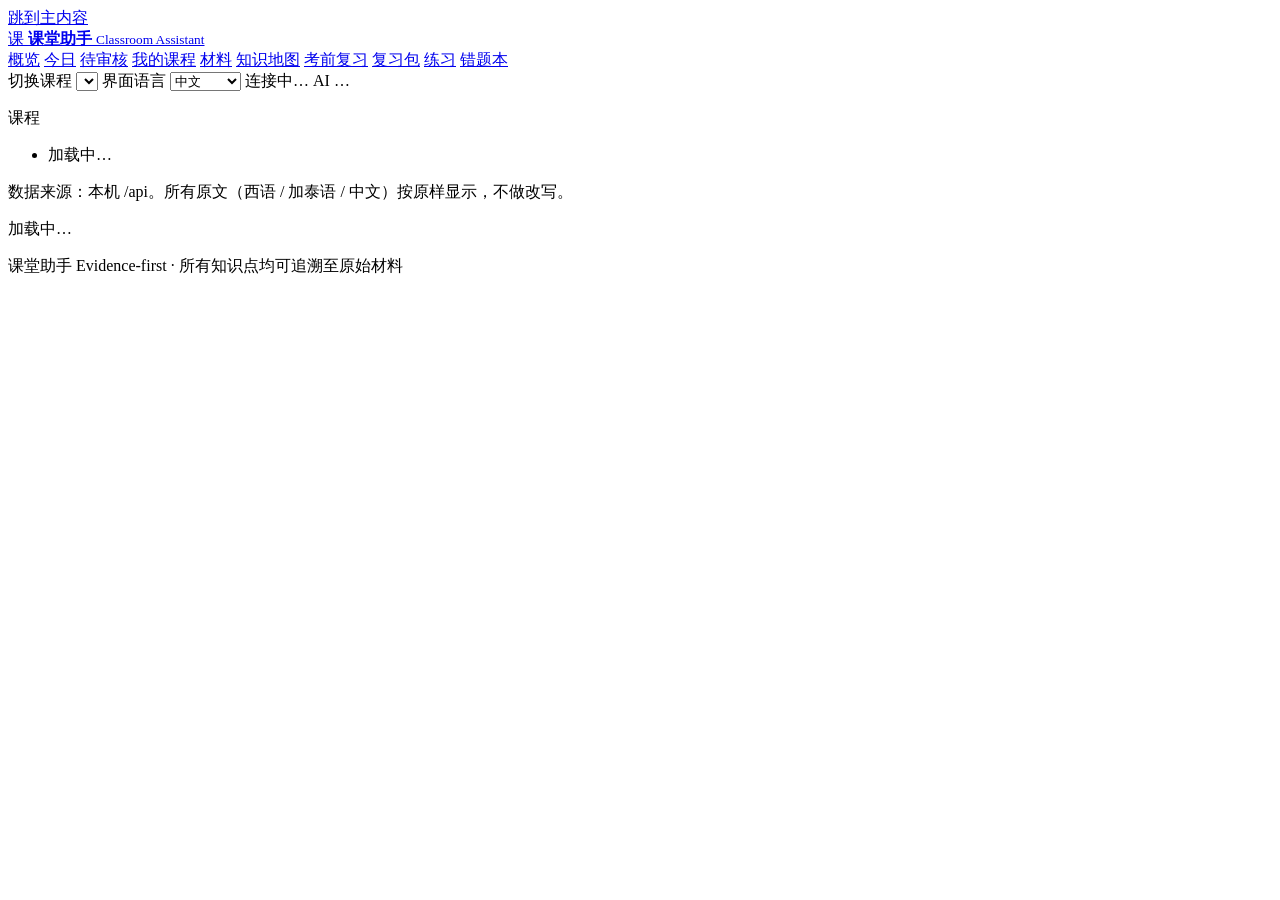
==== src/web/index.html @ 5c49df02 "知识地图相关功能更新" ====
<!DOCTYPE html>
<html lang="zh-CN">
<head>
  <meta charset="utf-8">
  <meta name="viewport" content="width=device-width, initial-scale=1">
  <meta name="color-scheme" content="light dark">
  <title>课堂助手 · Classroom Assistant</title>
  <link rel="stylesheet" href="/styles.css">
</head>
<body>
  <a class="skip-link" href="#view">跳到主内容</a>

  <header class="topbar">
    <a class="brand" href="#/">
      <span class="brand-mark">课</span>
      <span class="brand-text">
        <strong>课堂助手</strong>
        <small>Classroom Assistant</small>
      </span>
    </a>
    <!-- 四个学习入口全部是真实 <a href>；route() 分支与页面函数均保留。
         双重门禁钉住"顶栏零禁用"：
         tests/test_web_ui_invariants.py::test_topnav_learning_entries_are_enabled_and_routable
         证明每个 href 都有可达分支且 nav 内零 nav-disabled；
         scripts/ui_audit.js 的 "top nav has zero disabled entries" 同义。
         2026-09-25: 零禁用已成不变量，styles.css 里的 .topnav .nav-disabled
         规则随之删除（顶栏内已无禁用元素，改回 <span> 时需重新加样式）。 -->
    <nav class="topnav">
      <a href="#/" data-i18n="nav.overview">概览</a>
      <a href="#/today" data-i18n="nav.today">今日</a>
      <a href="#/reviews" data-i18n="nav.reviews">待审核</a>
      <a href="#/courses" data-i18n="nav.myCourses">我的课程</a>
      <a href="#/materials" data-i18n="nav.materials">材料</a>
      <a href="#/knowledge" data-i18n="nav.knowledge">知识地图</a>
      <span class="topnav-sep" aria-hidden="true"></span>
      <a href="#/review" data-i18n="nav.reviewMode">考前复习</a>
      <a href="#/review-pack" data-i18n="nav.reviewPack">复习包</a>
      <a href="#/exercises" data-i18n="nav.exercises">练习</a>
      <a href="#/mistakes" data-i18n="nav.mistakes">错题本</a>
    </nav>
    <div class="topbar-meta">
      <!-- 两个 <select> 都**不再**写 aria-label。
           它们各自被包在 <label> 里, 而那个 <label> 的文本就是旁边那个
           data-i18n 的 <span> —— 浏览器/屏幕阅读器据此算出的可访问名已经是
           翻译过的界面文案。原先硬编码的 aria-label="Course" /
           "UI language" 反而**覆盖**掉它, 于是 es / ca 界面下屏幕阅读器读出
           英文 (2026-09-21 修)。顺带满足 WCAG 2.5.3: 可访问名与可见标签一致。 -->
      <!-- 2026-09-22: 这个 <select> 有两种语义, 由 renderCourseSwitcher()
           按页面类型重建选项: 在全局页 (概览/今日) 上它是**查看范围**
           (第一项 = 全部课程, 默认选中, 只筛本页); 在其余页面上它仍是
           课程上下文切换器。标签用中性的 mc.switch, 两种语义下都读得通。 -->
      <label class="lang-picker course-picker">
        <span data-i18n="mc.switch">切换课程</span>
        <select id="course-switch"></select>
      </label>
      <label class="lang-picker">
        <span data-i18n="ui.language">界面语言</span>
        <select id="ui-language">
          <option value="zh">中文</option>
          <option value="es">Español</option>
          <option value="ca">Català</option>
        </select>
      </label>
      <span id="pill-health" class="pill pill-muted">连接中…</span>
      <span id="pill-modes" class="pill pill-muted"></span>
      <span id="pill-ai" class="pill pill-muted" title="AI">AI …</span>
    </div>
  </header>

  <div id="banner" class="banner" hidden></div>

  <div class="shell">
    <aside id="sidebar" class="sidebar">
      <p class="sidebar-title" data-i18n="nav.courses">课程</p>
      <ul id="course-list" class="course-list">
        <li class="muted small">加载中…</li>
      </ul>
      <p class="sidebar-note small muted" data-i18n="sidebar.note">
        数据来源：本机 /api。所有原文（西语 / 加泰语 / 中文）按原样显示，不做改写。
      </p>
    </aside>

    <main id="view" class="view" tabindex="-1">
      <p class="muted">加载中…</p>
    </main>
  </div>

  <footer class="footer">
    <span id="footer-app">课堂助手</span>
    <span class="muted" data-i18n="footer.trace">Evidence-first · 所有知识点均可追溯至原始材料</span>
  </footer>

  <!-- 常驻任务坞: 长任务 (处理/AI 分析/整节处理/上传) 的状态挂在这里, 路由
    切换不重建它, 用户切到别的模块也能看到进度与结局。 -->
  <div id="task-dock" class="task-dock" aria-live="polite" hidden></div>

  <!--
    零构建: 手写 Vanilla JS, 无框架、无打包器、无 npm 依赖。
    多个 <script> 共享同一个全局作用域, 因此跨文件互相调用是安全的;
    但**顶层**初始化有顺序依赖 —— 顺序不可调换:

      api.js    API 客户端 (API_BASE / ApiError / api)
      i18n.js   界面语言 (UI_LANGUAGES / pickInitialLang / I18N / TRANSLATIONS / t)
                —— 必须在 app.js 之前: app.js 的 state 初始化会调用 pickInitialLang()
      app.js    核心工具 (esc / pill / toast) + 共享 state + 路由 + 启动
      views/*   各页面渲染函数
  -->
  <script src="/api.js"></script>
  <script src="/i18n.js"></script>
  <script src="/app.js"></script>
  <script src="/views/dashboard.js"></script>
  <script src="/views/learn.js"></script>
  <script src="/views/review.js"></script>
  <script src="/views/knowledge.js"></script>
  <script src="/views/knowledge-graph.js"></script>
  <script src="/views/flashcards.js"></script>
  <script src="/views/materials.js"></script>
  <script src="/views/courses.js"></script>
  <script src="/views/students.js"></script>
  <script src="/views/exercises.js"></script>
  <script src="/views/mistakes.js"></script>
  <script src="/views/review-pack.js"></script>
</body>
</html>
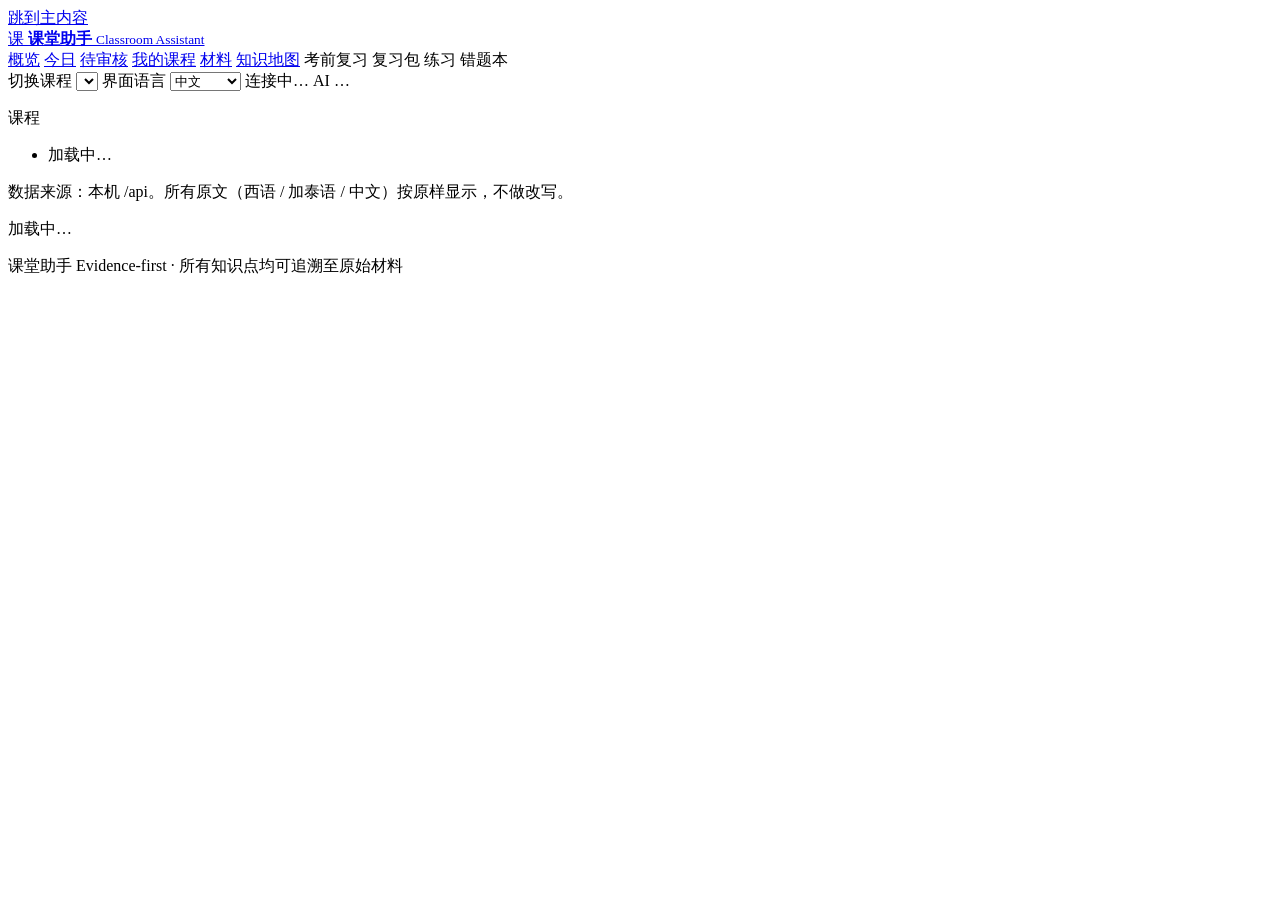
==== commit ff47cbe2: "Disable four unfinished top-nav learning entries Reverted the top-nav items for review/review-pack/e" ====
--- a/src/web/index.html
+++ b/src/web/index.html
@@ -18,13 +18,14 @@
         <small>Classroom Assistant</small>
       </span>
     </a>
-    <!-- 四个学习入口全部是真实 <a href>；route() 分支与页面函数均保留。
-         双重门禁钉住"顶栏零禁用"：
-         tests/test_web_ui_invariants.py::test_topnav_learning_entries_are_enabled_and_routable
-         证明每个 href 都有可达分支且 nav 内零 nav-disabled；
-         scripts/ui_audit.js 的 "top nav has zero disabled entries" 同义。
-         2026-09-25: 零禁用已成不变量，styles.css 里的 .topnav .nav-disabled
-         规则随之删除（顶栏内已无禁用元素，改回 <span> 时需重新加样式）。 -->
+    <!-- 右侧四个页面（考前复习 / 复习包 / 练习 / 错题本）当前禁用：
+         顶栏入口是无 href 的 <span class="nav-disabled">，不可点击、不发路由、
+         不进 active（markActiveNav() 只扫 .topnav a）。
+         路由分支与页面函数**原样保留** —— 深链（#/review、#/review-pack、
+         #/exercises、#/mistakes/<c>/<kp>）仍可达，方便后续解禁时只改 HTML。
+         2026-10-15: 用户决定暂不开发这四项内容，入口禁用。
+         解禁时：把下面四个 <span> 换回 <a href> 即可，同时恢复
+         styles.css 的 .topnav .nav-disabled 规则与两处守卫的期望值。 -->
     <nav class="topnav">
       <a href="#/" data-i18n="nav.overview">概览</a>
       <a href="#/today" data-i18n="nav.today">今日</a>
@@ -33,10 +34,10 @@
       <a href="#/materials" data-i18n="nav.materials">材料</a>
       <a href="#/knowledge" data-i18n="nav.knowledge">知识地图</a>
       <span class="topnav-sep" aria-hidden="true"></span>
-      <a href="#/review" data-i18n="nav.reviewMode">考前复习</a>
-      <a href="#/review-pack" data-i18n="nav.reviewPack">复习包</a>
-      <a href="#/exercises" data-i18n="nav.exercises">练习</a>
-      <a href="#/mistakes" data-i18n="nav.mistakes">错题本</a>
+      <span class="nav-disabled" aria-disabled="true" data-i18n="nav.reviewMode">考前复习</span>
+      <span class="nav-disabled" aria-disabled="true" data-i18n="nav.reviewPack">复习包</span>
+      <span class="nav-disabled" aria-disabled="true" data-i18n="nav.exercises">练习</span>
+      <span class="nav-disabled" aria-disabled="true" data-i18n="nav.mistakes">错题本</span>
     </nav>
     <div class="topbar-meta">
       <!-- 两个 <select> 都**不再**写 aria-label。
@@ -113,10 +114,9 @@
   <script src="/views/review.js"></script>
   <script src="/views/knowledge.js"></script>
   <script src="/views/knowledge-graph.js"></script>
-  <script src="/views/flashcards.js"></script>
   <script src="/views/materials.js"></script>
   <script src="/views/courses.js"></script>
-  <script src="/views/students.js"></script>
+  <script src="/views/shared.js"></script>
   <script src="/views/exercises.js"></script>
   <script src="/views/mistakes.js"></script>
   <script src="/views/review-pack.js"></script>
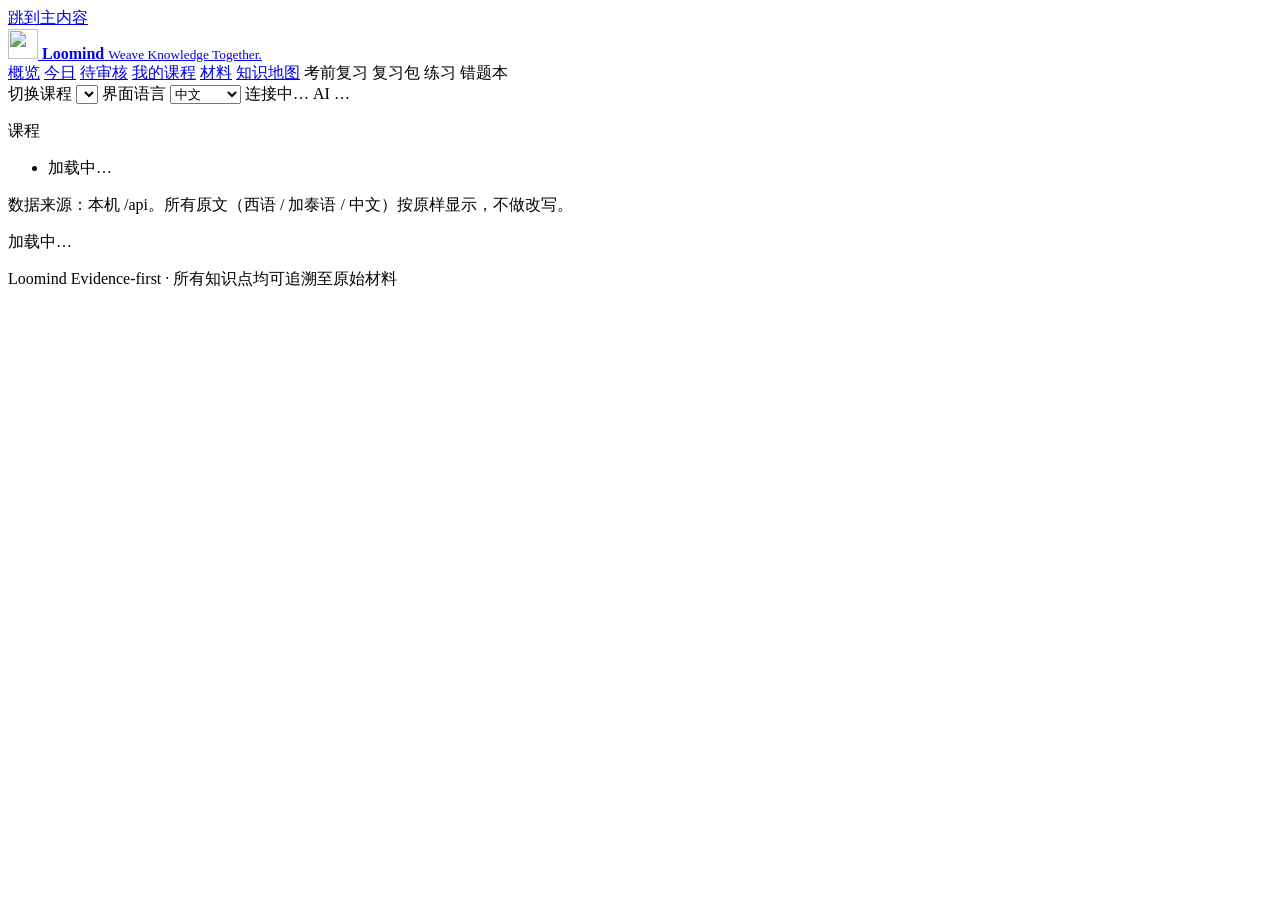
==== commit 767df485: "Rebrand to Loomind with safe data migration Renames Classroom Assistant to Loomind across runtime id" ====
--- a/src/web/index.html
+++ b/src/web/index.html
@@ -4,7 +4,12 @@
   <meta charset="utf-8">
   <meta name="viewport" content="width=device-width, initial-scale=1">
   <meta name="color-scheme" content="light dark">
-  <title>课堂助手 · Classroom Assistant</title>
+  <meta name="theme-color" content="#071638">
+  <title>Loomind · Weave Knowledge Together.</title>
+  <link rel="icon" type="image/png" sizes="32x32" href="/icons/favicon-32.png">
+  <link rel="icon" type="image/png" sizes="16x16" href="/icons/favicon-16.png">
+  <link rel="apple-touch-icon" sizes="180x180" href="/icons/apple-touch-icon.png">
+  <link rel="manifest" href="/icons/site.webmanifest">
   <link rel="stylesheet" href="/styles.css">
 </head>
 <body>
@@ -12,10 +17,10 @@
 
   <header class="topbar">
     <a class="brand" href="#/">
-      <span class="brand-mark">课</span>
+      <img class="brand-mark" src="/icons/loomind-icon.svg" alt="" aria-hidden="true" width="30" height="30">
       <span class="brand-text">
-        <strong>课堂助手</strong>
-        <small>Classroom Assistant</small>
+        <strong>Loomind</strong>
+        <small>Weave Knowledge Together.</small>
       </span>
     </a>
     <!-- 右侧四个页面（考前复习 / 复习包 / 练习 / 错题本）当前禁用：
@@ -87,7 +92,7 @@
   </div>
 
   <footer class="footer">
-    <span id="footer-app">课堂助手</span>
+    <span id="footer-app">Loomind</span>
     <span class="muted" data-i18n="footer.trace">Evidence-first · 所有知识点均可追溯至原始材料</span>
   </footer>
 
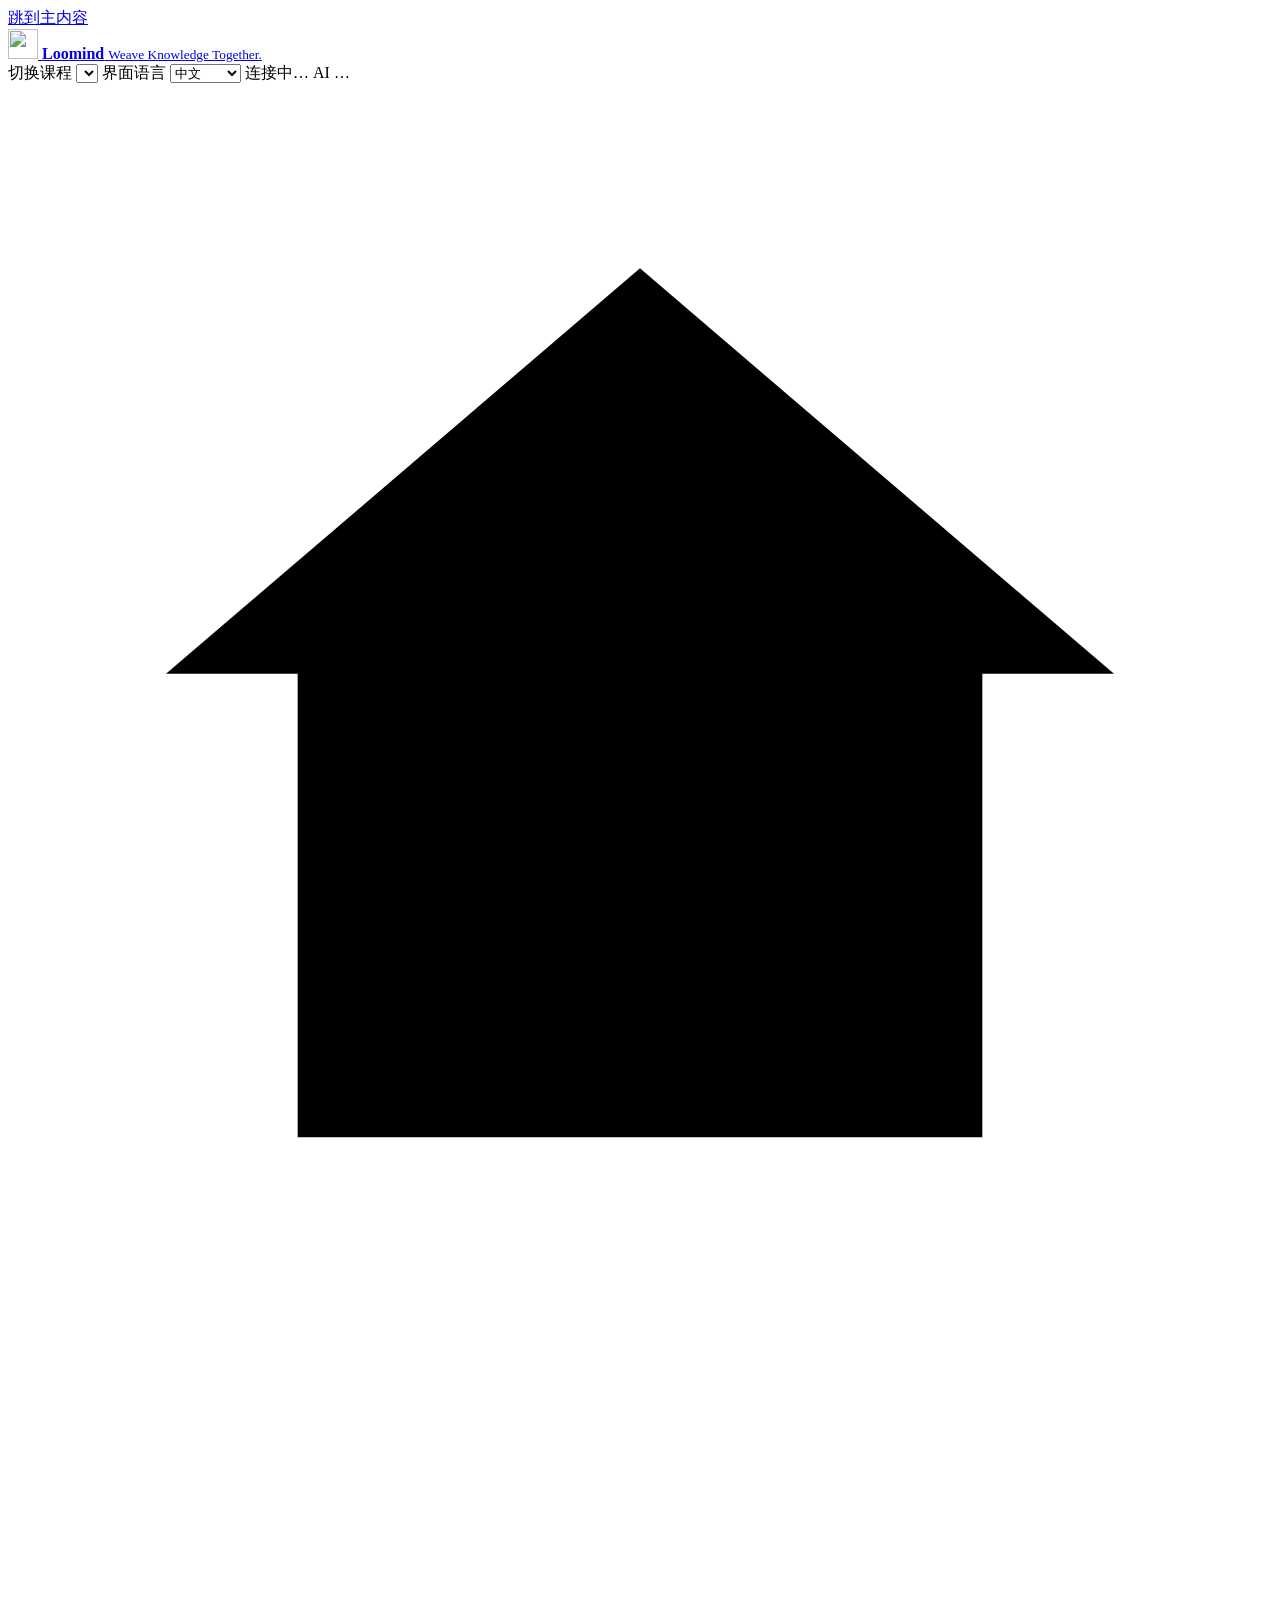
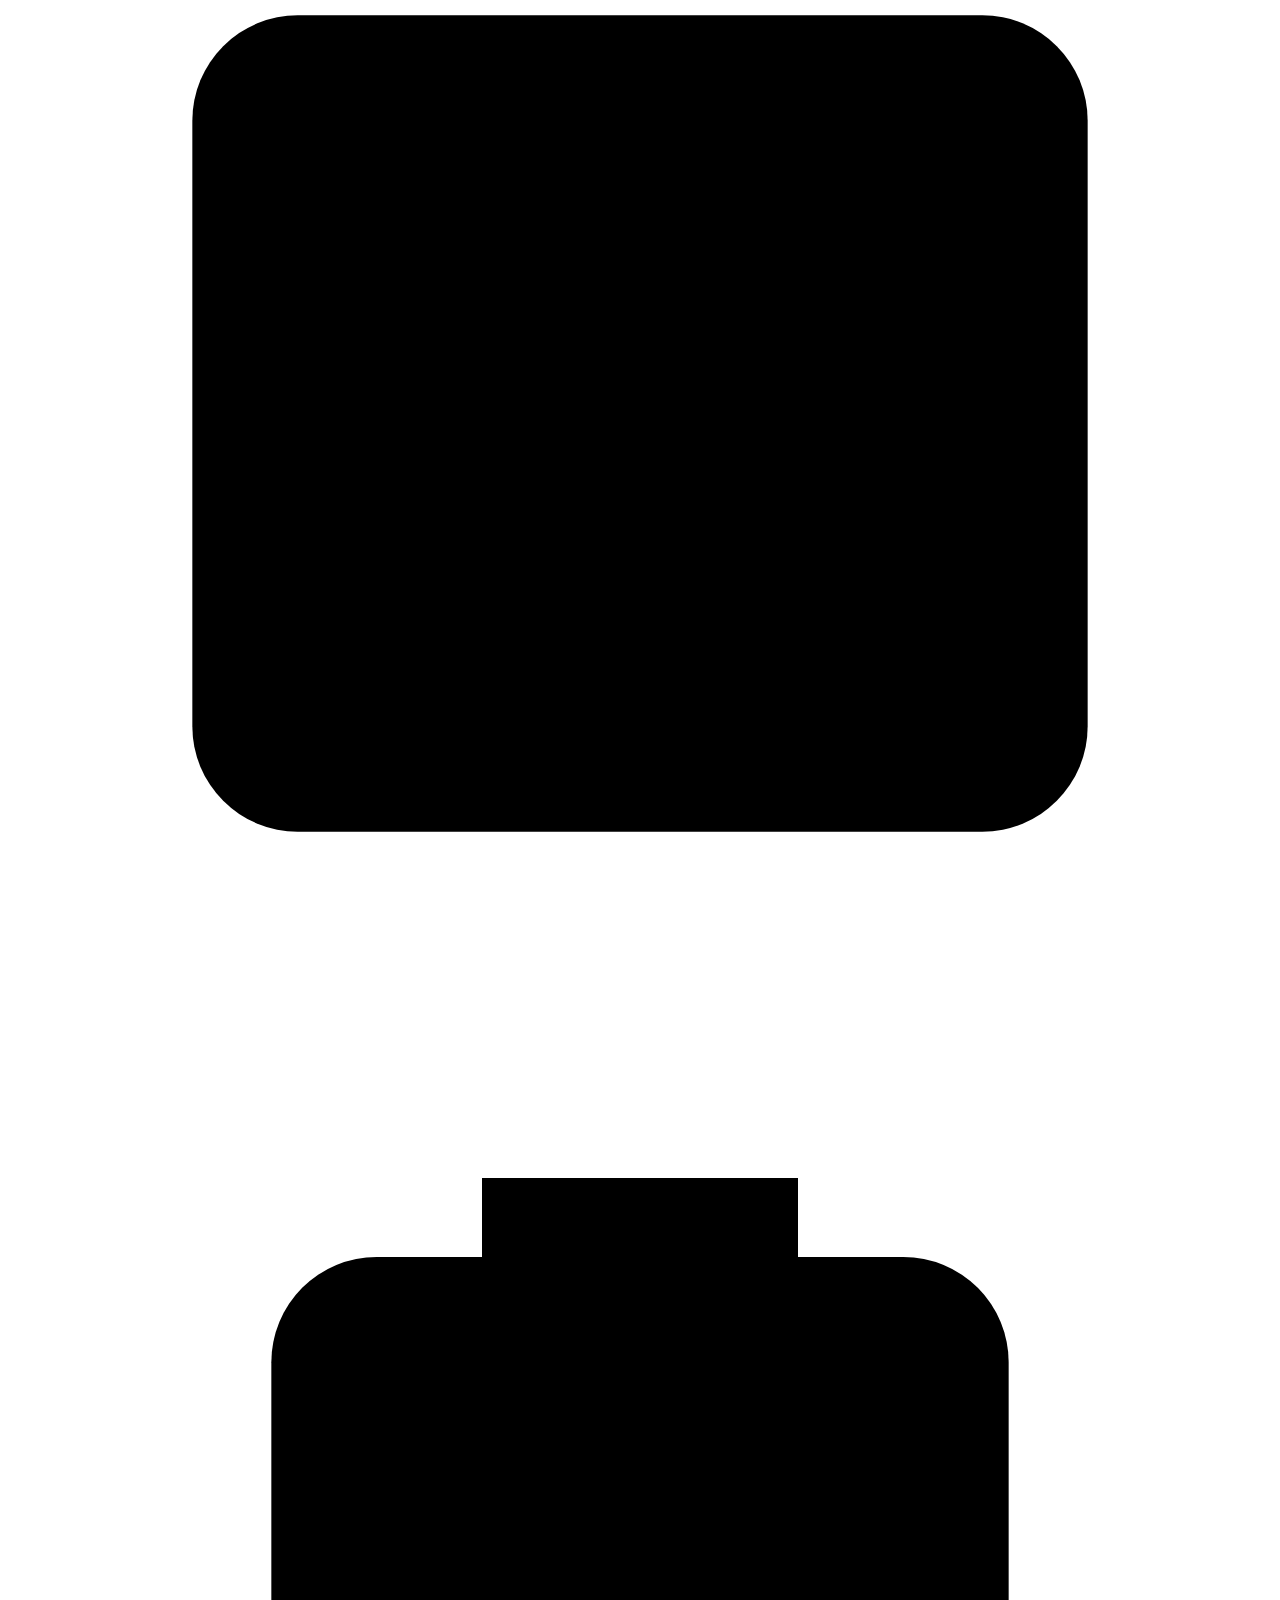
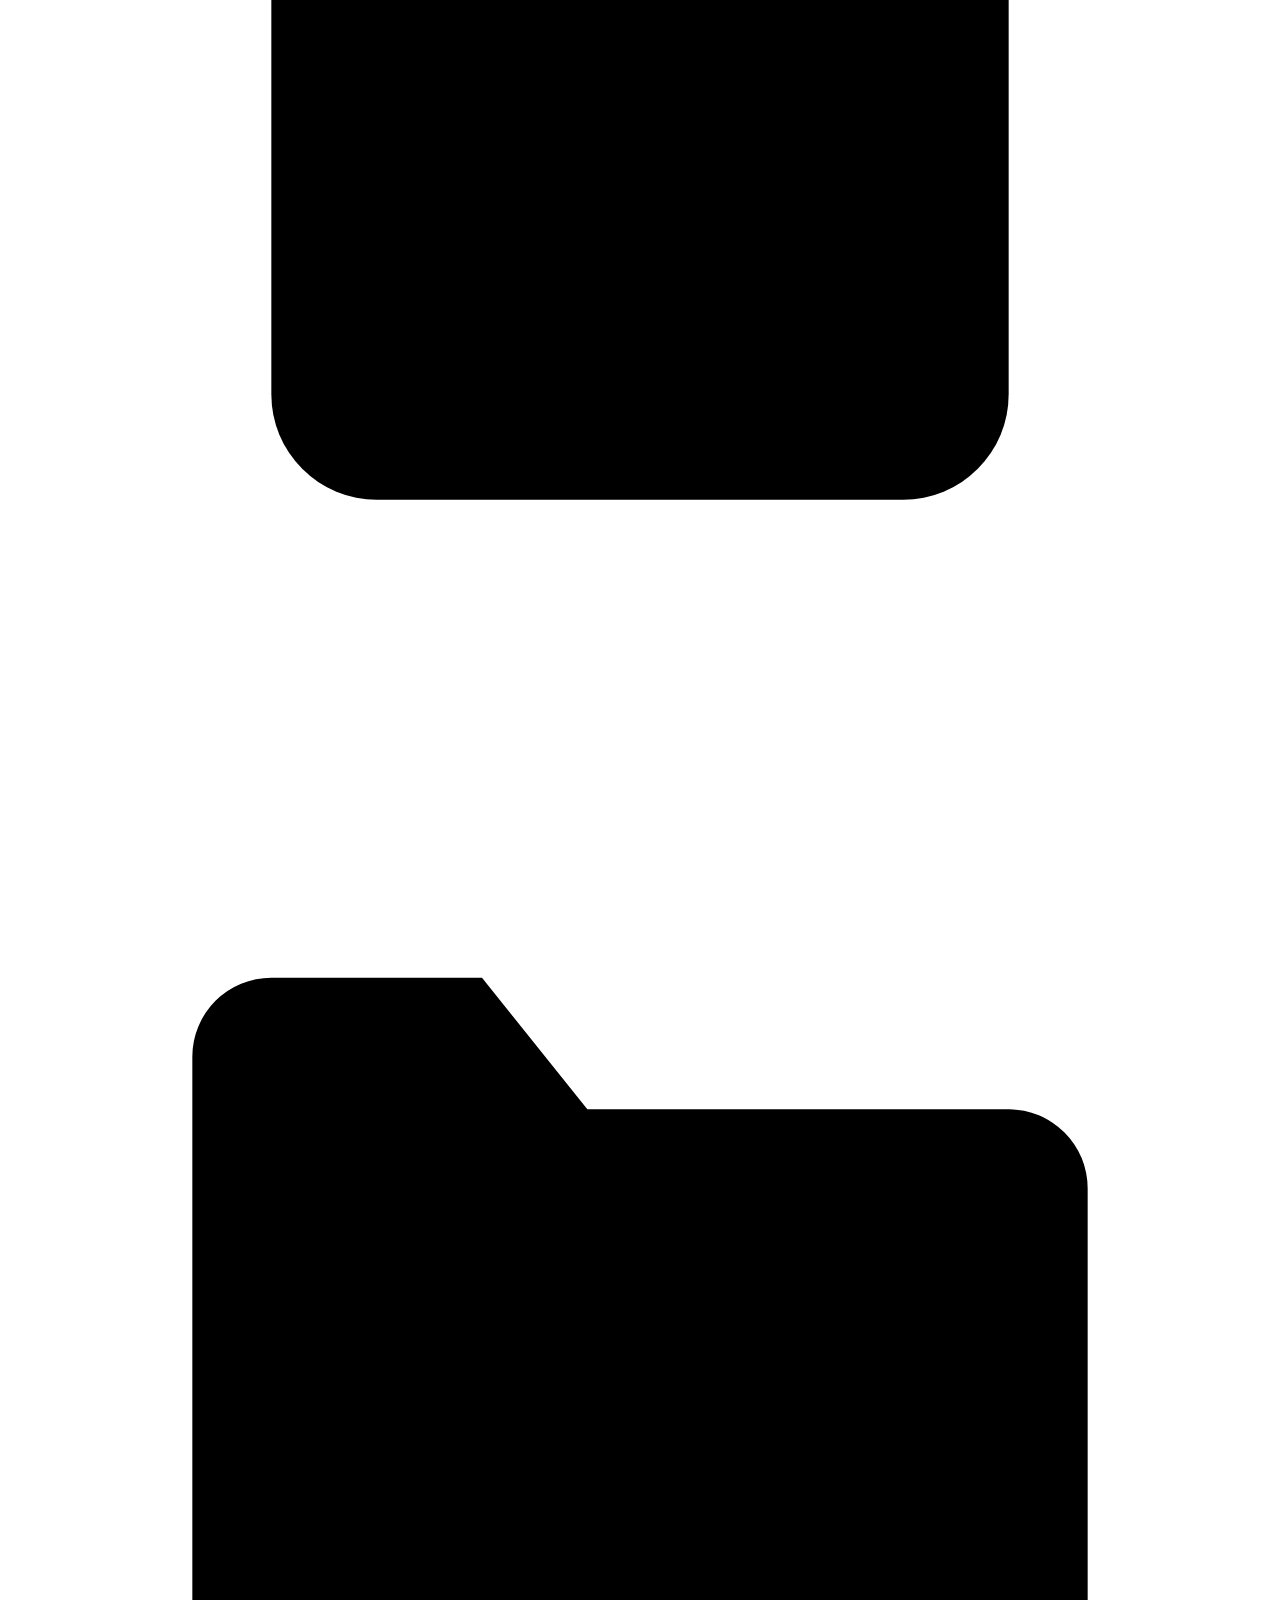
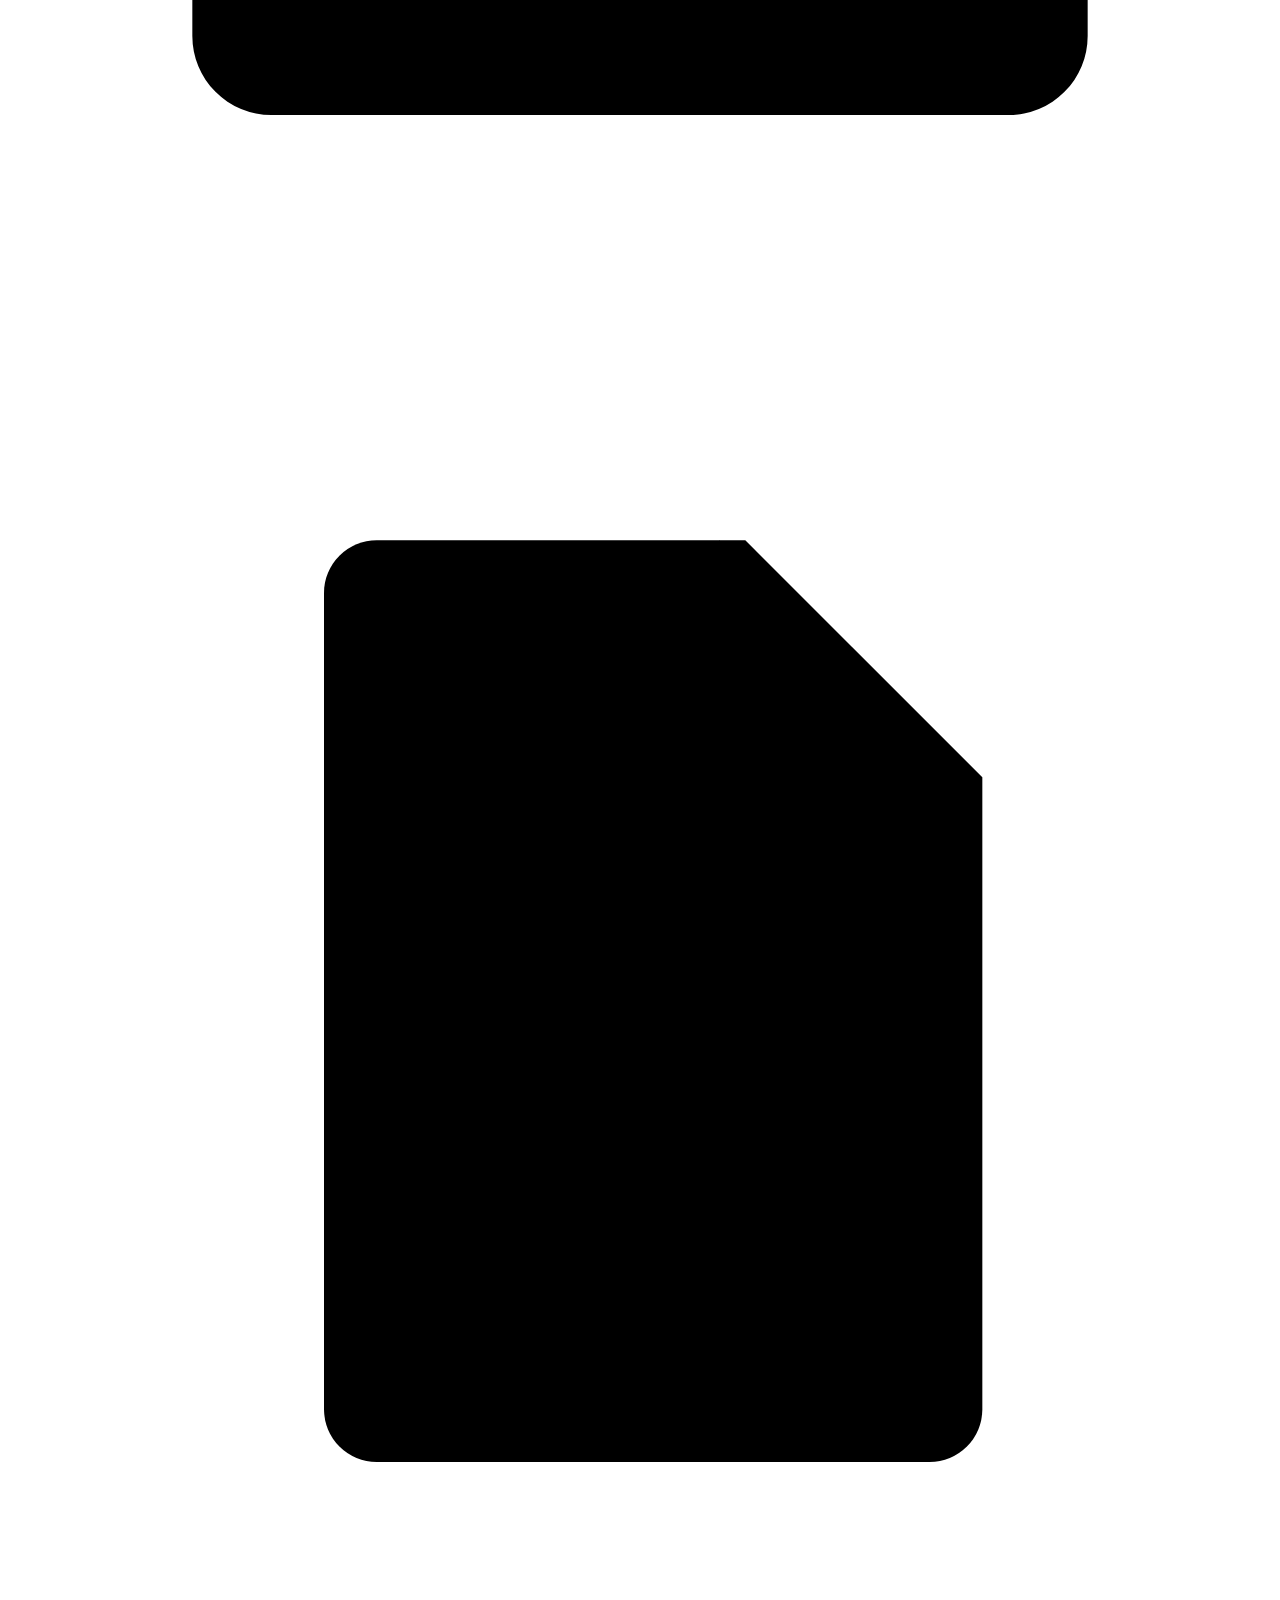
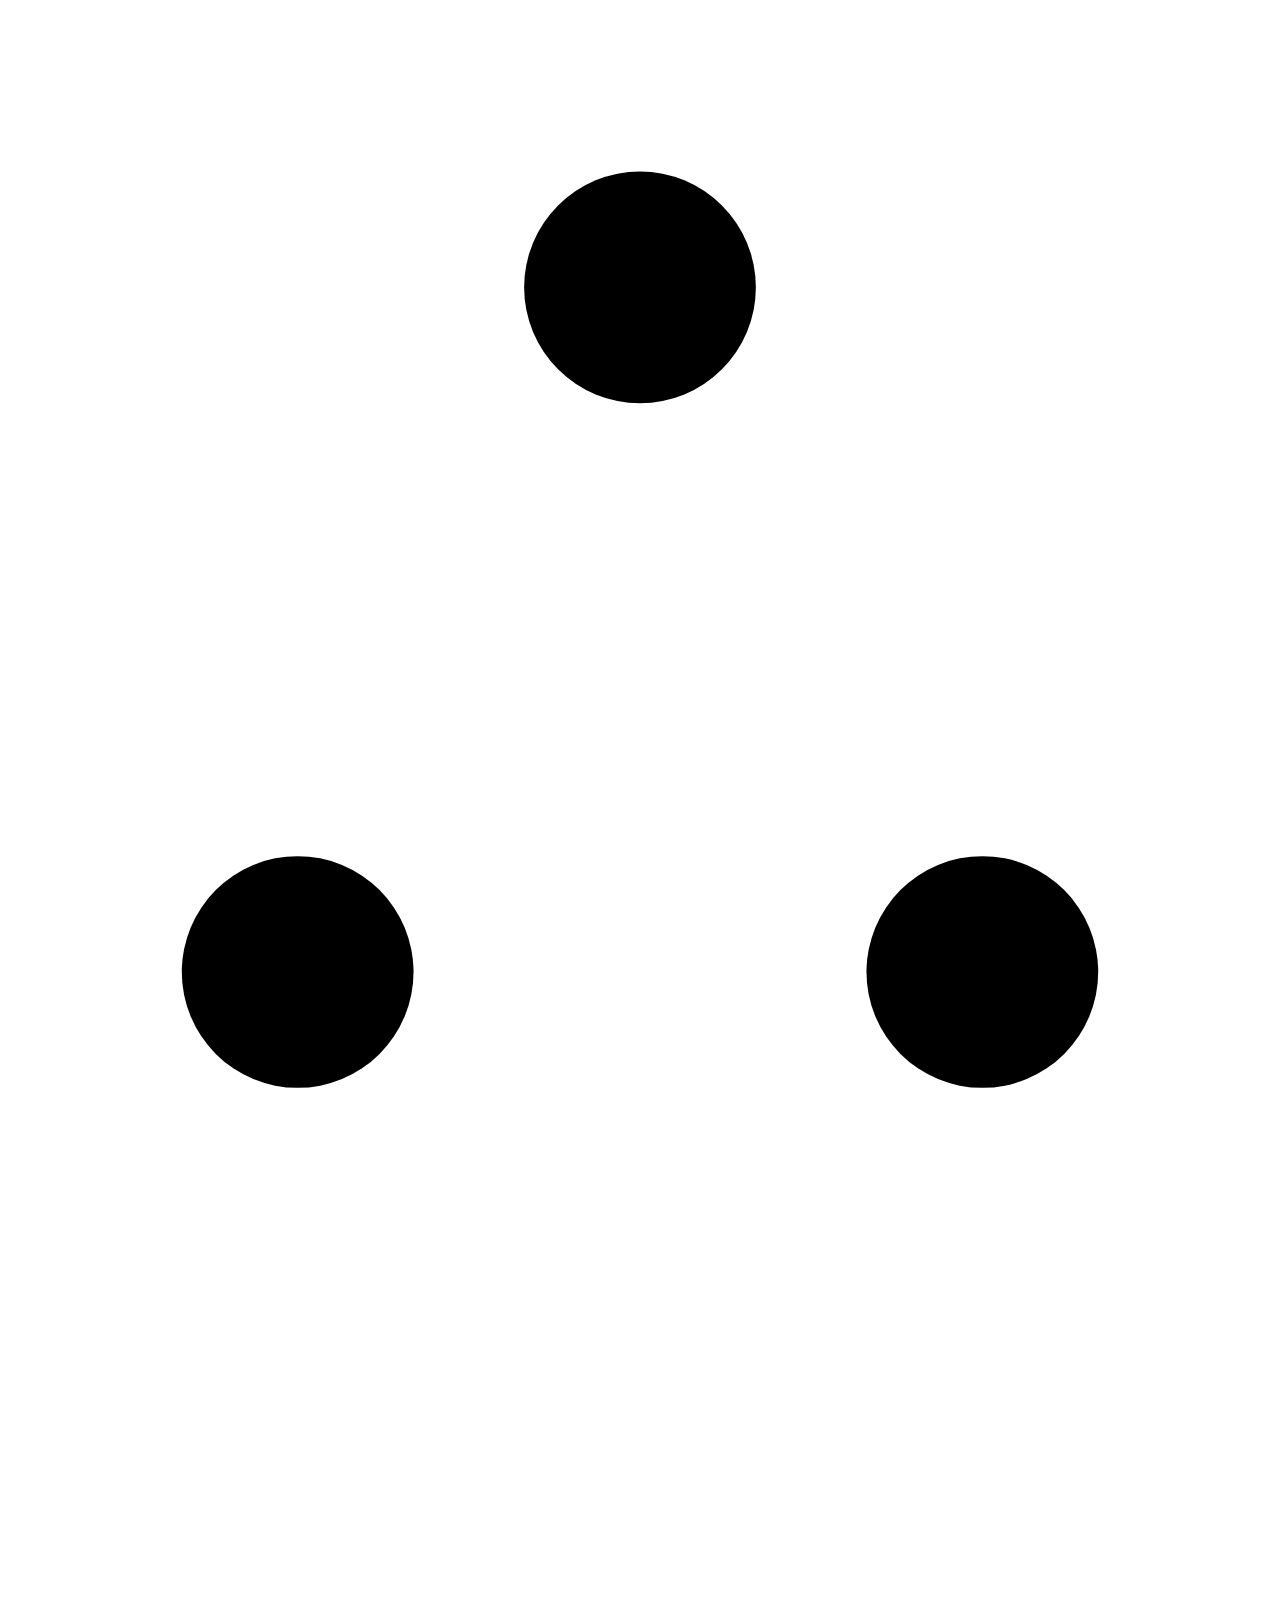
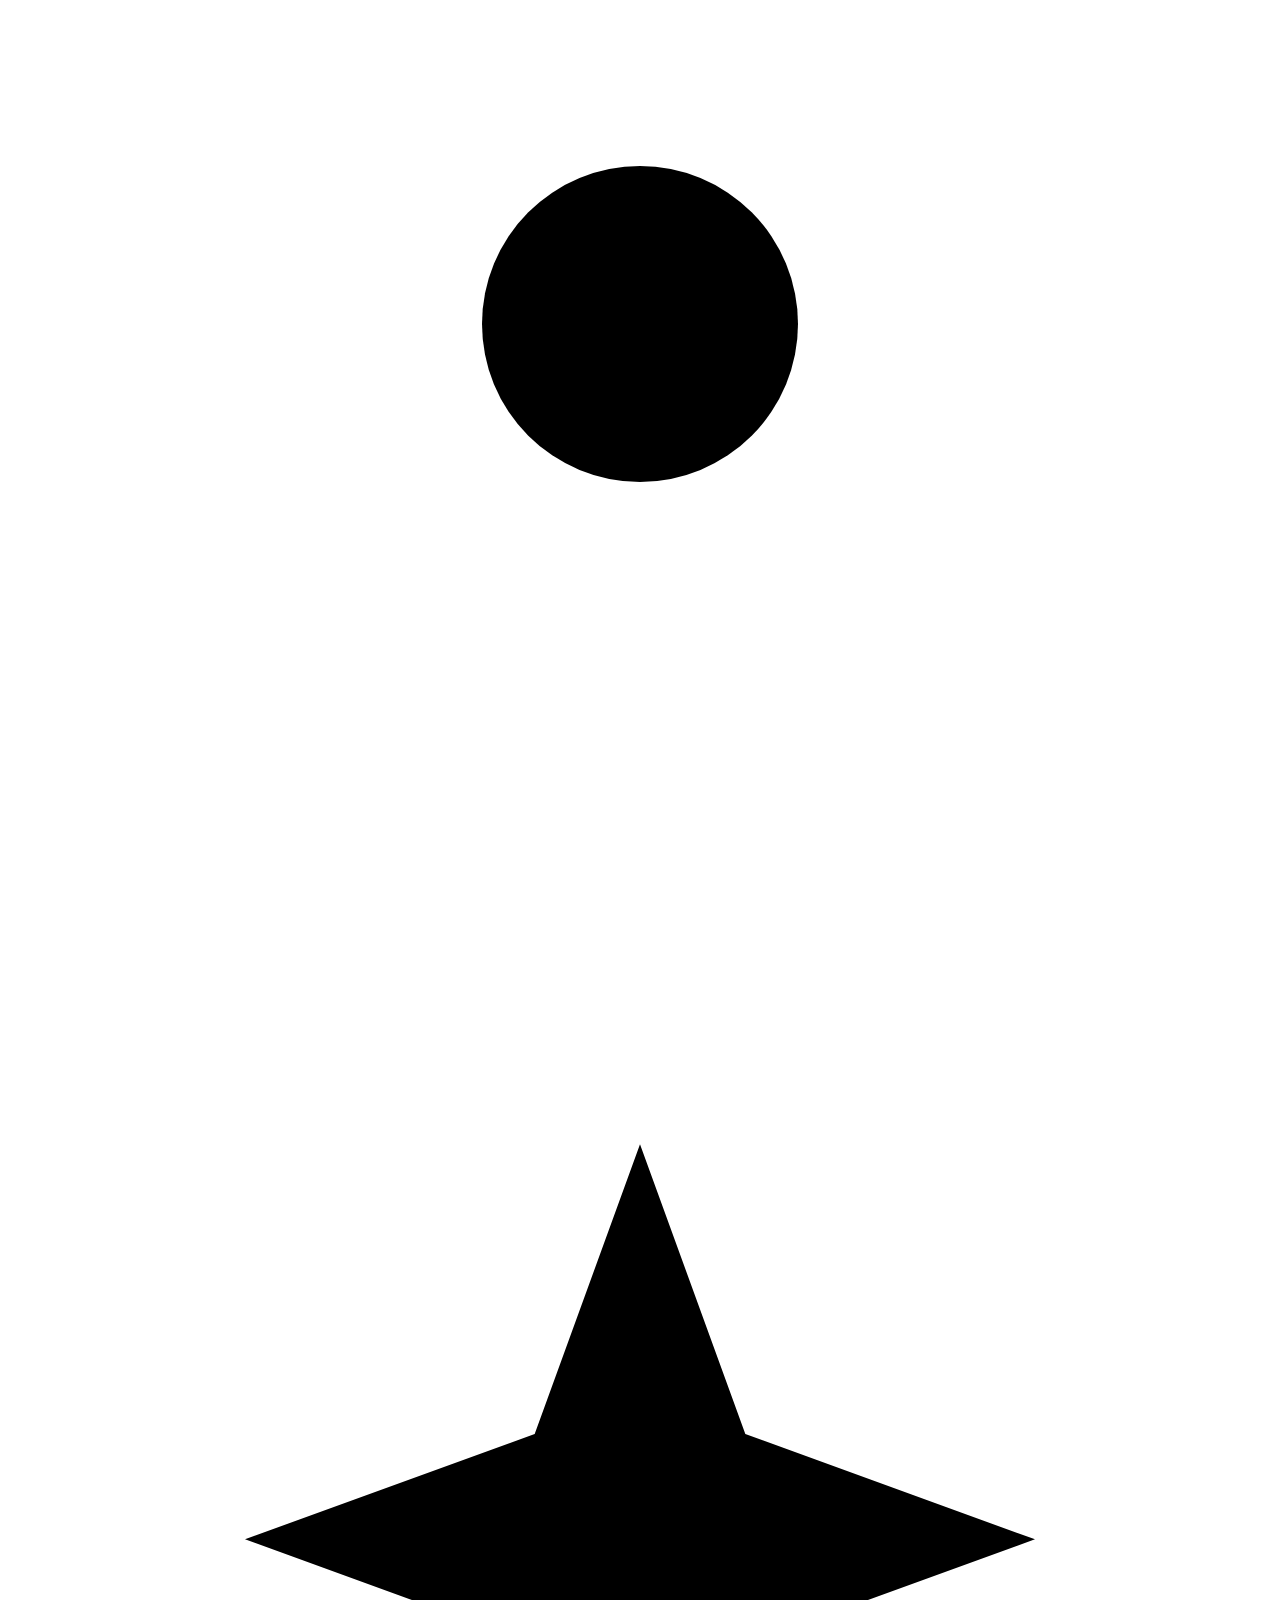
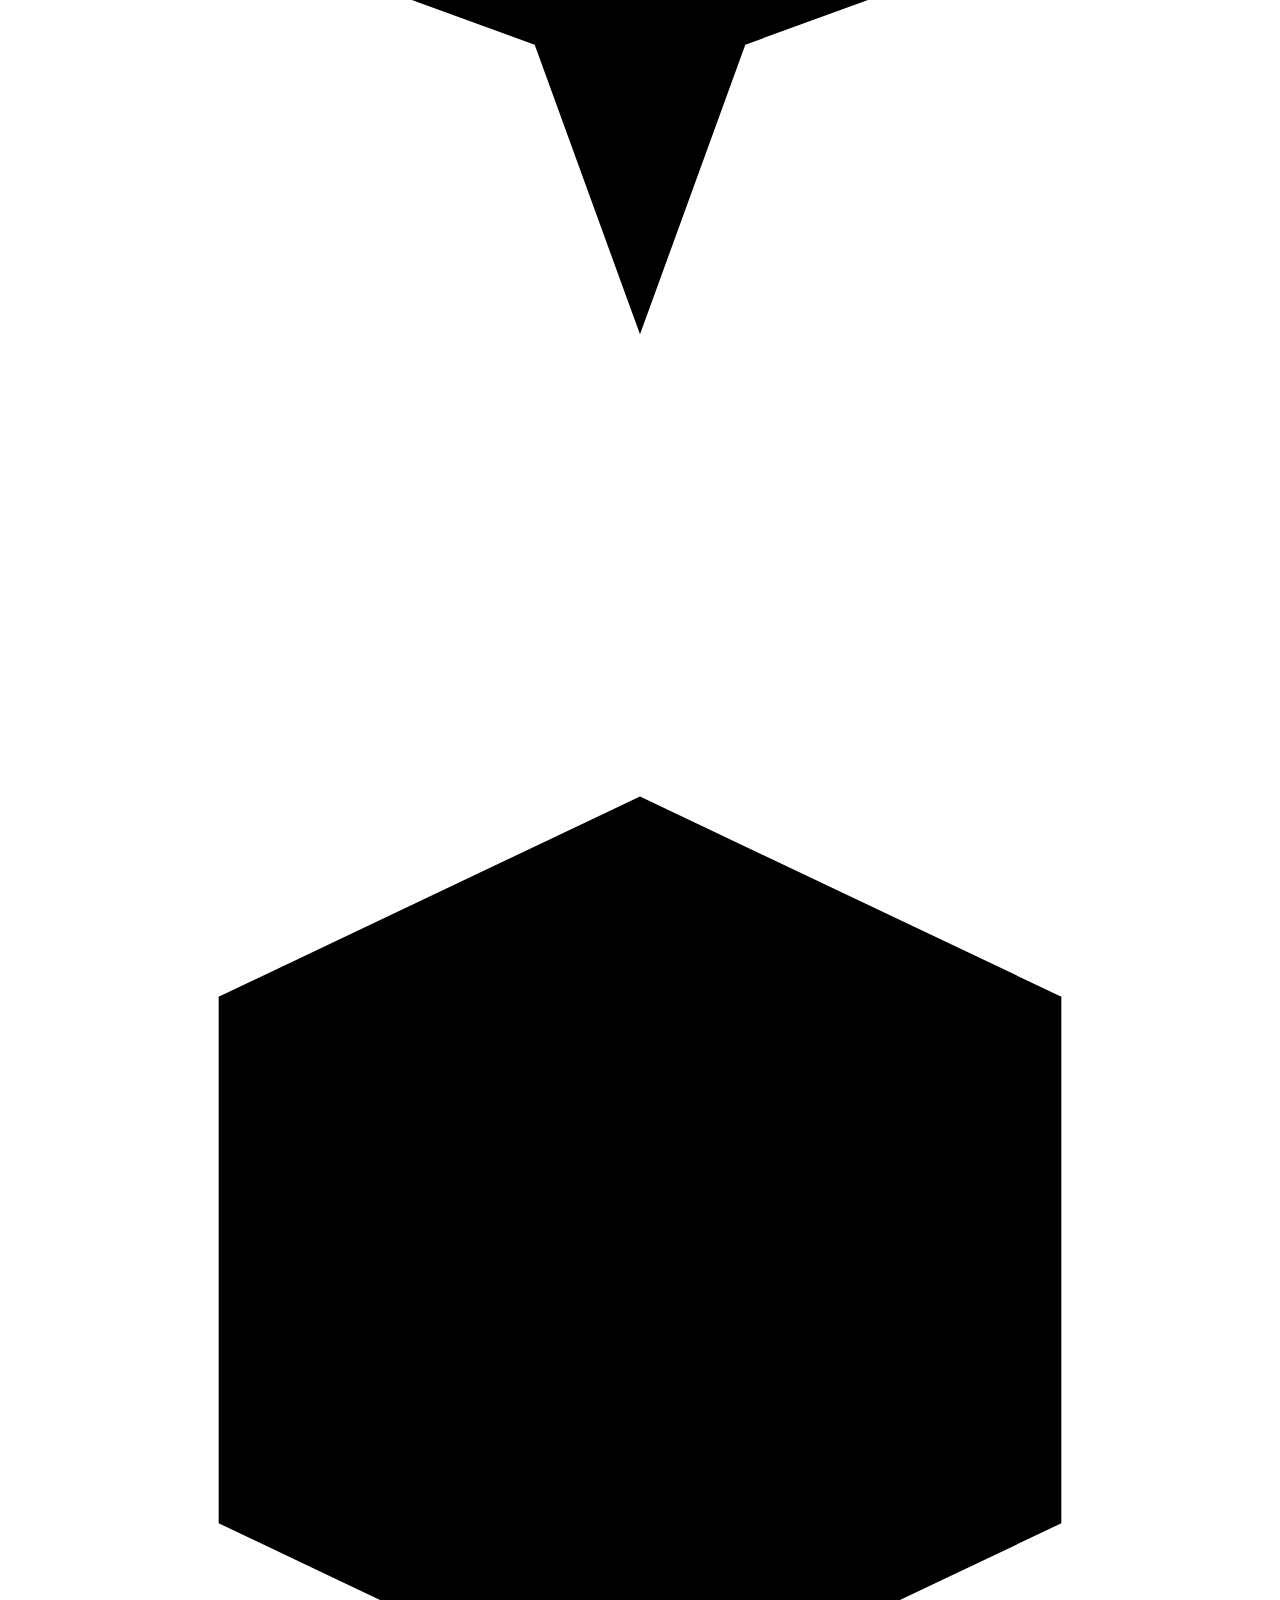
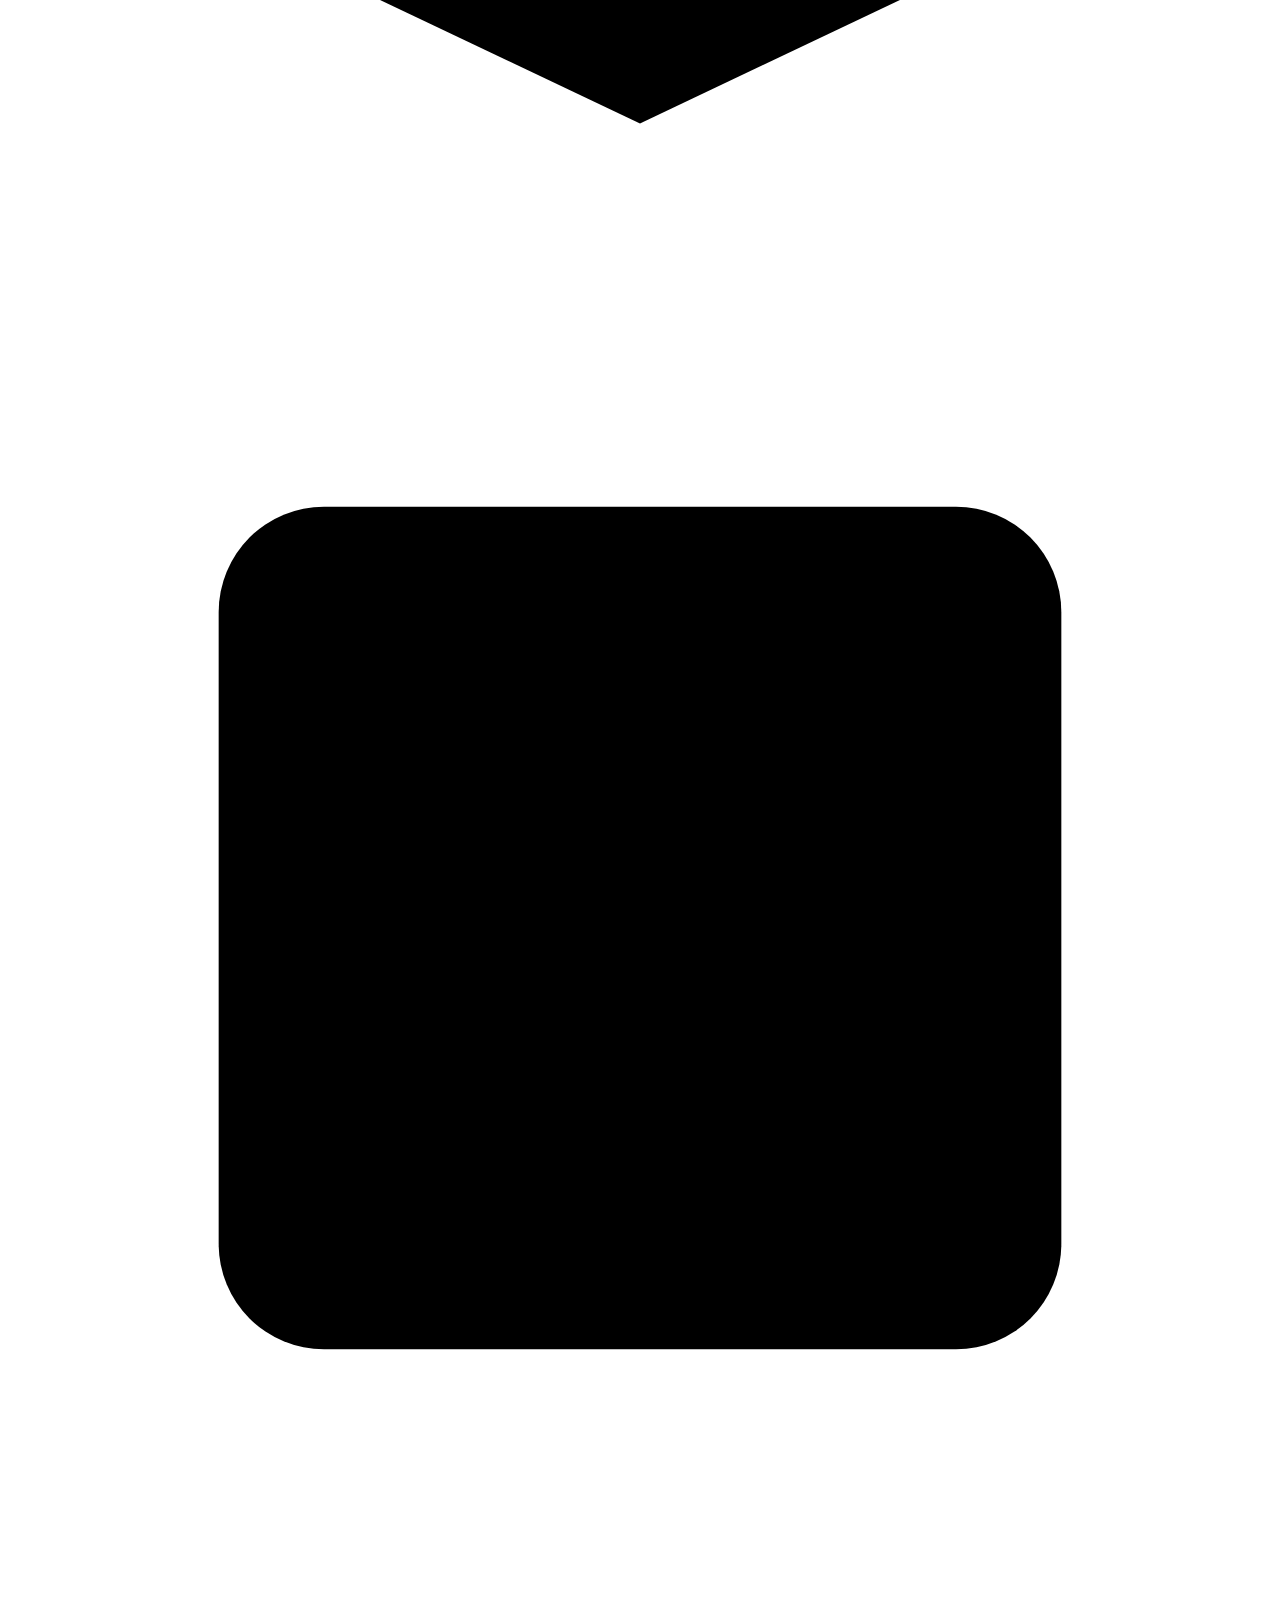
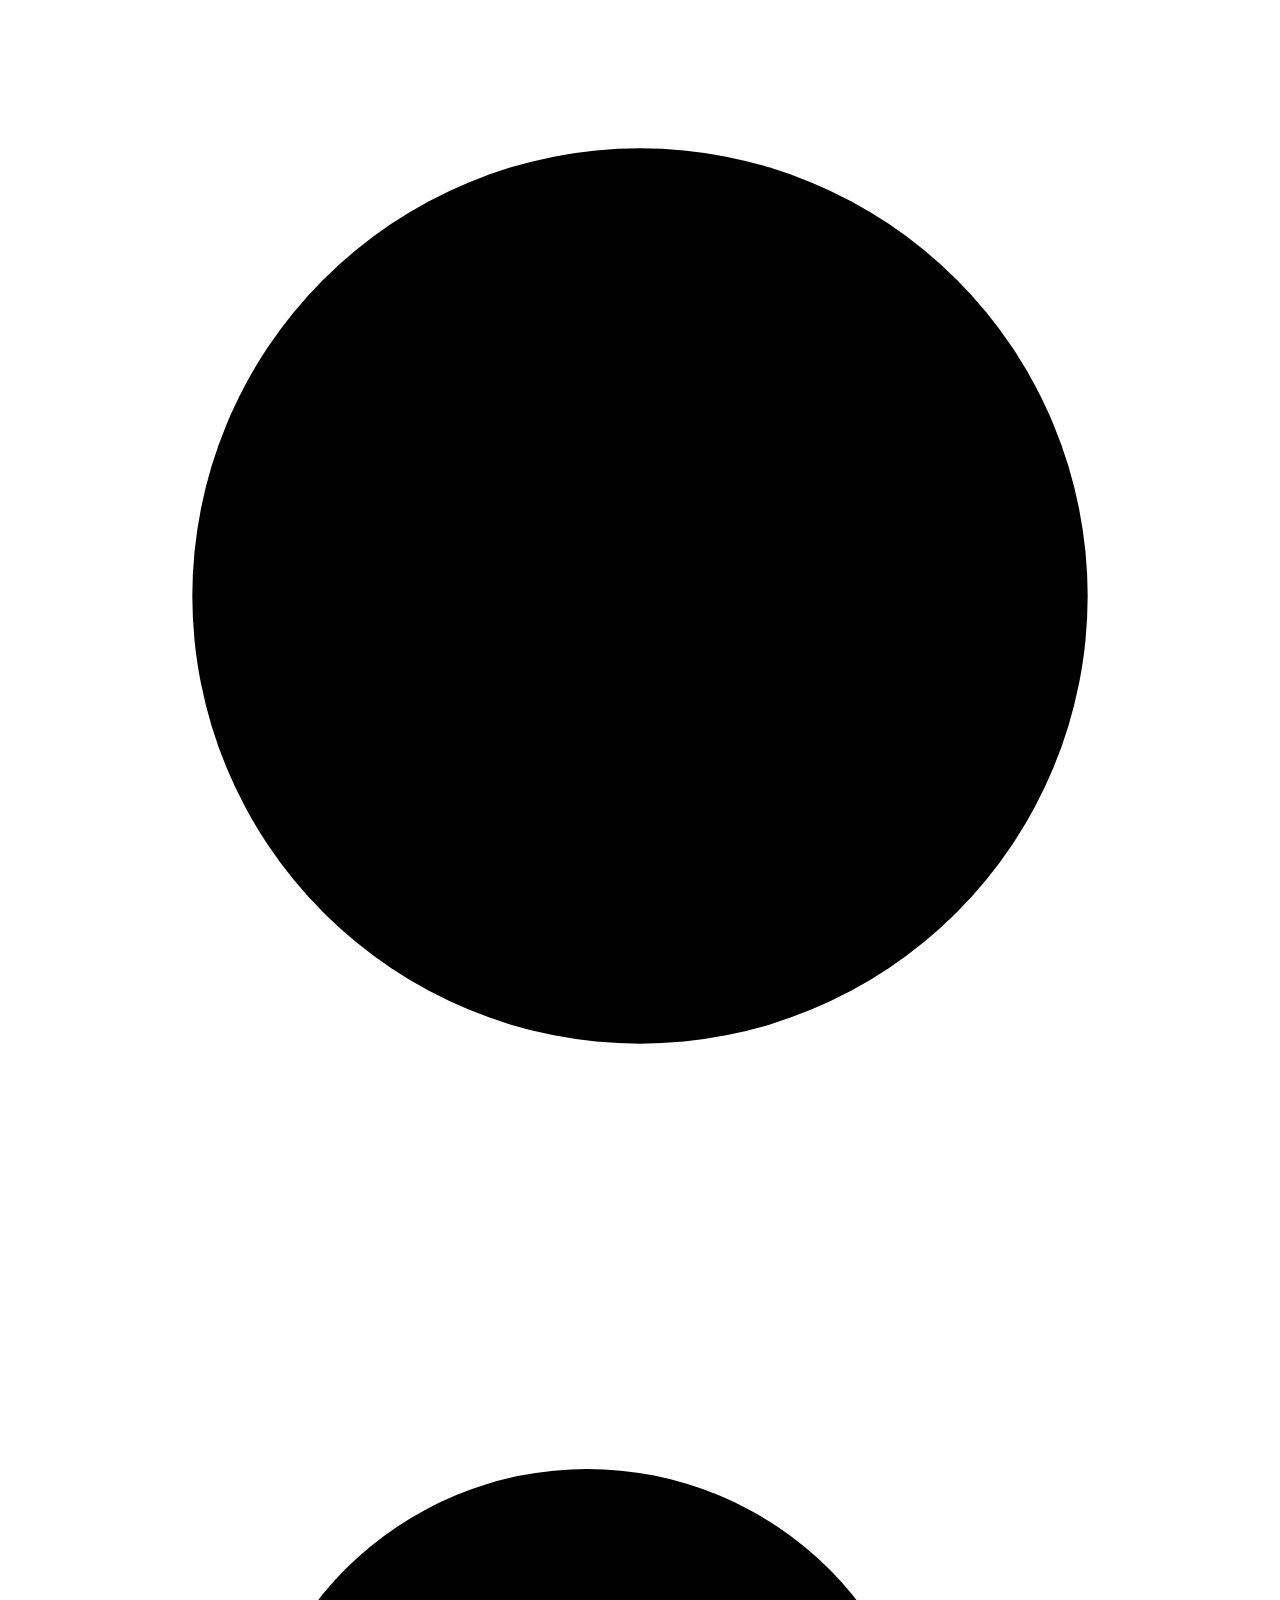
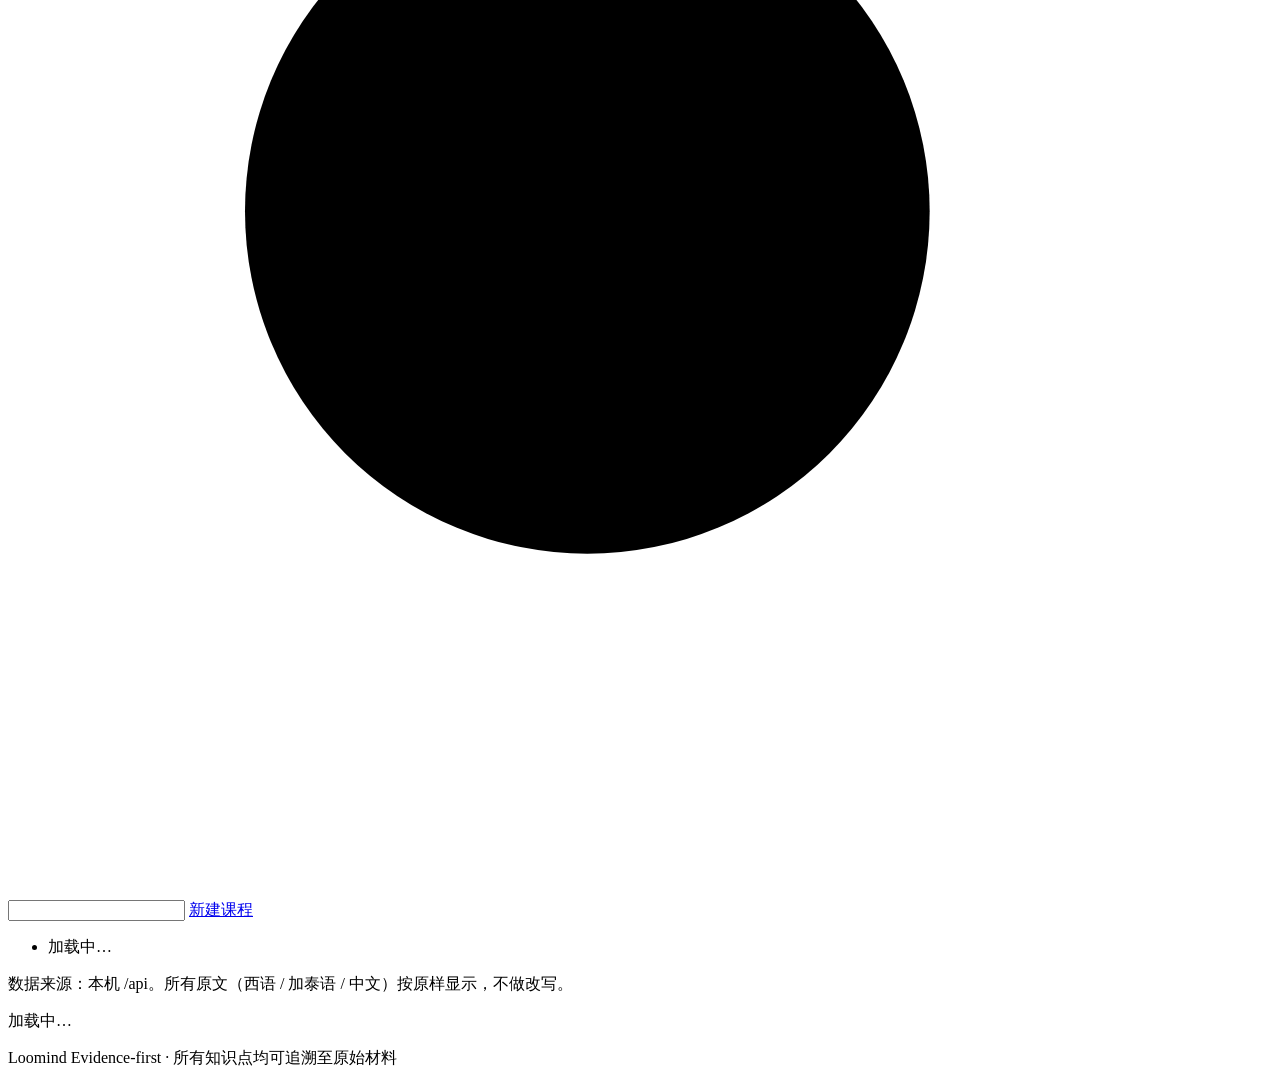
==== commit 7599ca46: "TASK-111: Freebuff-style sidebar + settings page (v1.3.0) - Nav moves from topbar to a left icon rai" ====
--- a/src/web/index.html
+++ b/src/web/index.html
@@ -23,27 +23,16 @@
         <small>Weave Knowledge Together.</small>
       </span>
     </a>
-    <!-- 右侧四个页面（考前复习 / 复习包 / 练习 / 错题本）当前禁用：
-         顶栏入口是无 href 的 <span class="nav-disabled">，不可点击、不发路由、
-         不进 active（markActiveNav() 只扫 .topnav a）。
-         路由分支与页面函数**原样保留** —— 深链（#/review、#/review-pack、
-         #/exercises、#/mistakes/<c>/<kp>）仍可达，方便后续解禁时只改 HTML。
-         2026-10-15: 用户决定暂不开发这四项内容，入口禁用。
-         解禁时：把下面四个 <span> 换回 <a href> 即可，同时恢复
-         styles.css 的 .topnav .nav-disabled 规则与两处守卫的期望值。 -->
-    <nav class="topnav">
-      <a href="#/" data-i18n="nav.overview">概览</a>
-      <a href="#/today" data-i18n="nav.today">今日</a>
-      <a href="#/reviews" data-i18n="nav.reviews">待审核</a>
-      <a href="#/courses" data-i18n="nav.myCourses">我的课程</a>
-      <a href="#/materials" data-i18n="nav.materials">材料</a>
-      <a href="#/knowledge" data-i18n="nav.knowledge">知识地图</a>
-      <span class="topnav-sep" aria-hidden="true"></span>
-      <span class="nav-disabled" aria-disabled="true" data-i18n="nav.reviewMode">考前复习</span>
-      <span class="nav-disabled" aria-disabled="true" data-i18n="nav.reviewPack">复习包</span>
-      <span class="nav-disabled" aria-disabled="true" data-i18n="nav.exercises">练习</span>
-      <span class="nav-disabled" aria-disabled="true" data-i18n="nav.mistakes">错题本</span>
-    </nav>
+    <!-- 全局导航在左侧图标栏 (.rail), 不在顶栏 —— Freebuff 式布局:
+         图标栏承担"我在哪个模块", 侧栏 (#sidebar) 承担"我在看哪门课",
+         顶栏只留品牌、课程切换器、界面语言与状态 pill。
+         高亮规则不变: 完全由页面函数的 markActiveNav() 设置 (归属表在
+         app.js markActiveNav() 上方, 由 test_multi_course 的归属表测试钉住)。
+         四个暂不开发的页面 (考前复习 / 复习包 / 练习 / 错题本) 在图标栏底部
+         以禁用的 .nav-disabled 呈现: 不可点击、不发路由、不进 active;
+         路由分支与页面函数**原样保留** (深链仍可达)。
+         解禁时: 把对应的 <span class="rail-link nav-disabled"> 换成 <a href>
+         即可, 同时恢复 scripts/ui_audit.js 里"恰好四个禁用项"的期望。 -->
     <div class="topbar-meta">
       <!-- 两个 <select> 都**不再**写 aria-label。
            它们各自被包在 <label> 里, 而那个 <label> 的文本就是旁边那个
@@ -76,8 +65,91 @@
   <div id="banner" class="banner" hidden></div>
 
   <div class="shell">
+    <!-- 图标栏: 全局导航 (高亮由 markActiveNav() 按当前路由设置)。
+         图标是纯装饰 (aria-hidden), 可访问名与 tooltip 由
+         data-i18n-title 经 applyI18n() 写入 title / aria-label ——
+         图标按钮没有可见文本, 可访问名不能靠 data-i18n 的 textContent。 -->
+    <nav class="rail" aria-label="主导航">
+      <a href="#/" class="rail-link" data-i18n-title="nav.overview">
+        <svg class="rail-icon" viewBox="0 0 24 24" aria-hidden="true">
+          <path d="M3 11.2 12 3.5l9 7.7"/><path d="M5.5 9.6V20h13V9.6"/>
+        </svg>
+      </a>
+      <a href="#/today" class="rail-link" data-i18n-title="nav.today">
+        <svg class="rail-icon" viewBox="0 0 24 24" aria-hidden="true">
+          <rect x="3.5" y="5" width="17" height="15.5" rx="2"/>
+          <path d="M3.5 9.5h17M8 3v4M16 3v4"/>
+        </svg>
+      </a>
+      <a href="#/reviews" class="rail-link" data-i18n-title="nav.reviews">
+        <svg class="rail-icon" viewBox="0 0 24 24" aria-hidden="true">
+          <rect x="5" y="4.5" width="14" height="16" rx="2"/>
+          <path d="M9 4.5V3h6v1.5"/><path d="M9 13.2l2.2 2.2 4-4.4"/>
+        </svg>
+      </a>
+      <a href="#/courses" class="rail-link" data-i18n-title="nav.myCourses">
+        <svg class="rail-icon" viewBox="0 0 24 24" aria-hidden="true">
+          <path d="M3.5 7a1.5 1.5 0 0 1 1.5-1.5h4l2 2.5h8A1.5 1.5 0 0 1 20.5 9.5V18a1.5 1.5 0 0 1-1.5 1.5H5A1.5 1.5 0 0 1 3.5 18V7z"/>
+        </svg>
+      </a>
+      <a href="#/materials" class="rail-link" data-i18n-title="nav.materials">
+        <svg class="rail-icon" viewBox="0 0 24 24" aria-hidden="true">
+          <path d="M7 3.5h7l4.5 4.5V20a1 1 0 0 1-1 1H7a1 1 0 0 1-1-1V4.5a1 1 0 0 1 1-1z"/>
+          <path d="M13.5 3.5V8H18"/><path d="M9.5 12.5h6M9.5 16h6"/>
+        </svg>
+      </a>
+      <a href="#/knowledge" class="rail-link" data-i18n-title="nav.knowledge">
+        <svg class="rail-icon" viewBox="0 0 24 24" aria-hidden="true">
+          <circle cx="12" cy="5" r="2.2"/><circle cx="5.5" cy="18" r="2.2"/>
+          <circle cx="18.5" cy="18" r="2.2"/>
+          <path d="M10.6 6.8 6.9 15.9M13.4 6.8l3.7 9.1M7.7 18h8.6"/>
+        </svg>
+      </a>
+      <span class="rail-sep" aria-hidden="true"></span>
+      <a href="#/settings" class="rail-link" data-i18n-title="nav.settings">
+        <svg class="rail-icon" viewBox="0 0 24 24" aria-hidden="true">
+          <circle cx="12" cy="12" r="3"/>
+          <path d="M12 2.5v2.8M12 18.7v2.8M2.5 12h2.8M18.7 12h2.8M5.3 5.3l2 2M16.7 16.7l2 2M18.7 5.3l-2 2M7.3 16.7l-2 2"/>
+        </svg>
+      </a>
+      <span class="rail-sep" aria-hidden="true"></span>
+      <!-- 四个暂不开发的入口: 无 href 的 <span>, 不可点击、不进 active。 -->
+      <span class="rail-link nav-disabled" data-i18n-title="nav.reviewMode" aria-disabled="true">
+        <svg class="rail-icon" viewBox="0 0 24 24" aria-hidden="true">
+          <path d="M12 3.5 14 9l5.5 2-5.5 2-2 5.5-2-5.5L4.5 11 10 9z"/>
+        </svg>
+      </span>
+      <span class="rail-link nav-disabled" data-i18n-title="nav.reviewPack" aria-disabled="true">
+        <svg class="rail-icon" viewBox="0 0 24 24" aria-hidden="true">
+          <path d="M12 3.2 20 7v10l-8 3.8L4 17V7z"/><path d="M4 7l8 3.8L20 7M12 10.8v9.8"/>
+        </svg>
+      </span>
+      <span class="rail-link nav-disabled" data-i18n-title="nav.exercises" aria-disabled="true">
+        <svg class="rail-icon" viewBox="0 0 24 24" aria-hidden="true">
+          <rect x="4" y="4" width="16" height="16" rx="2"/><path d="m8.5 12.5 2.5 2.5 5-5.5"/>
+        </svg>
+      </span>
+      <span class="rail-link nav-disabled" data-i18n-title="nav.mistakes" aria-disabled="true">
+        <svg class="rail-icon" viewBox="0 0 24 24" aria-hidden="true">
+          <circle cx="12" cy="12" r="8.5"/><path d="M12 7.5V13M12 16.2v.3"/>
+        </svg>
+      </span>
+    </nav>
+
     <aside id="sidebar" class="sidebar">
-      <p class="sidebar-title" data-i18n="nav.courses">课程</p>
+      <!-- 侧栏头部 (Freebuff 式): 课程搜索 + 新建课程。搜索是纯前端过滤
+           (不发请求), 输入即筛 #course-list, 由 app.js 的 applyCourseFilter()
+           实现; 静态 HTML 保证它在 loadSidebar() 每次重绘后依然存在。 -->
+      <div class="sidebar-head">
+        <label class="sidebar-search">
+          <svg viewBox="0 0 24 24" aria-hidden="true">
+            <circle cx="11" cy="11" r="6.5"/><path d="m16 16 4.5 4.5"/>
+          </svg>
+          <input id="course-filter" type="search" autocomplete="off"
+                 data-i18n-ph="sidebar.search">
+        </label>
+        <a class="sidebar-new" href="#/courses" data-i18n="sidebar.newCourse">新建课程</a>
+      </div>
       <ul id="course-list" class="course-list">
         <li class="muted small">加载中…</li>
       </ul>
@@ -125,5 +197,6 @@
   <script src="/views/exercises.js"></script>
   <script src="/views/mistakes.js"></script>
   <script src="/views/review-pack.js"></script>
+  <script src="/views/settings.js"></script>
 </body>
 </html>
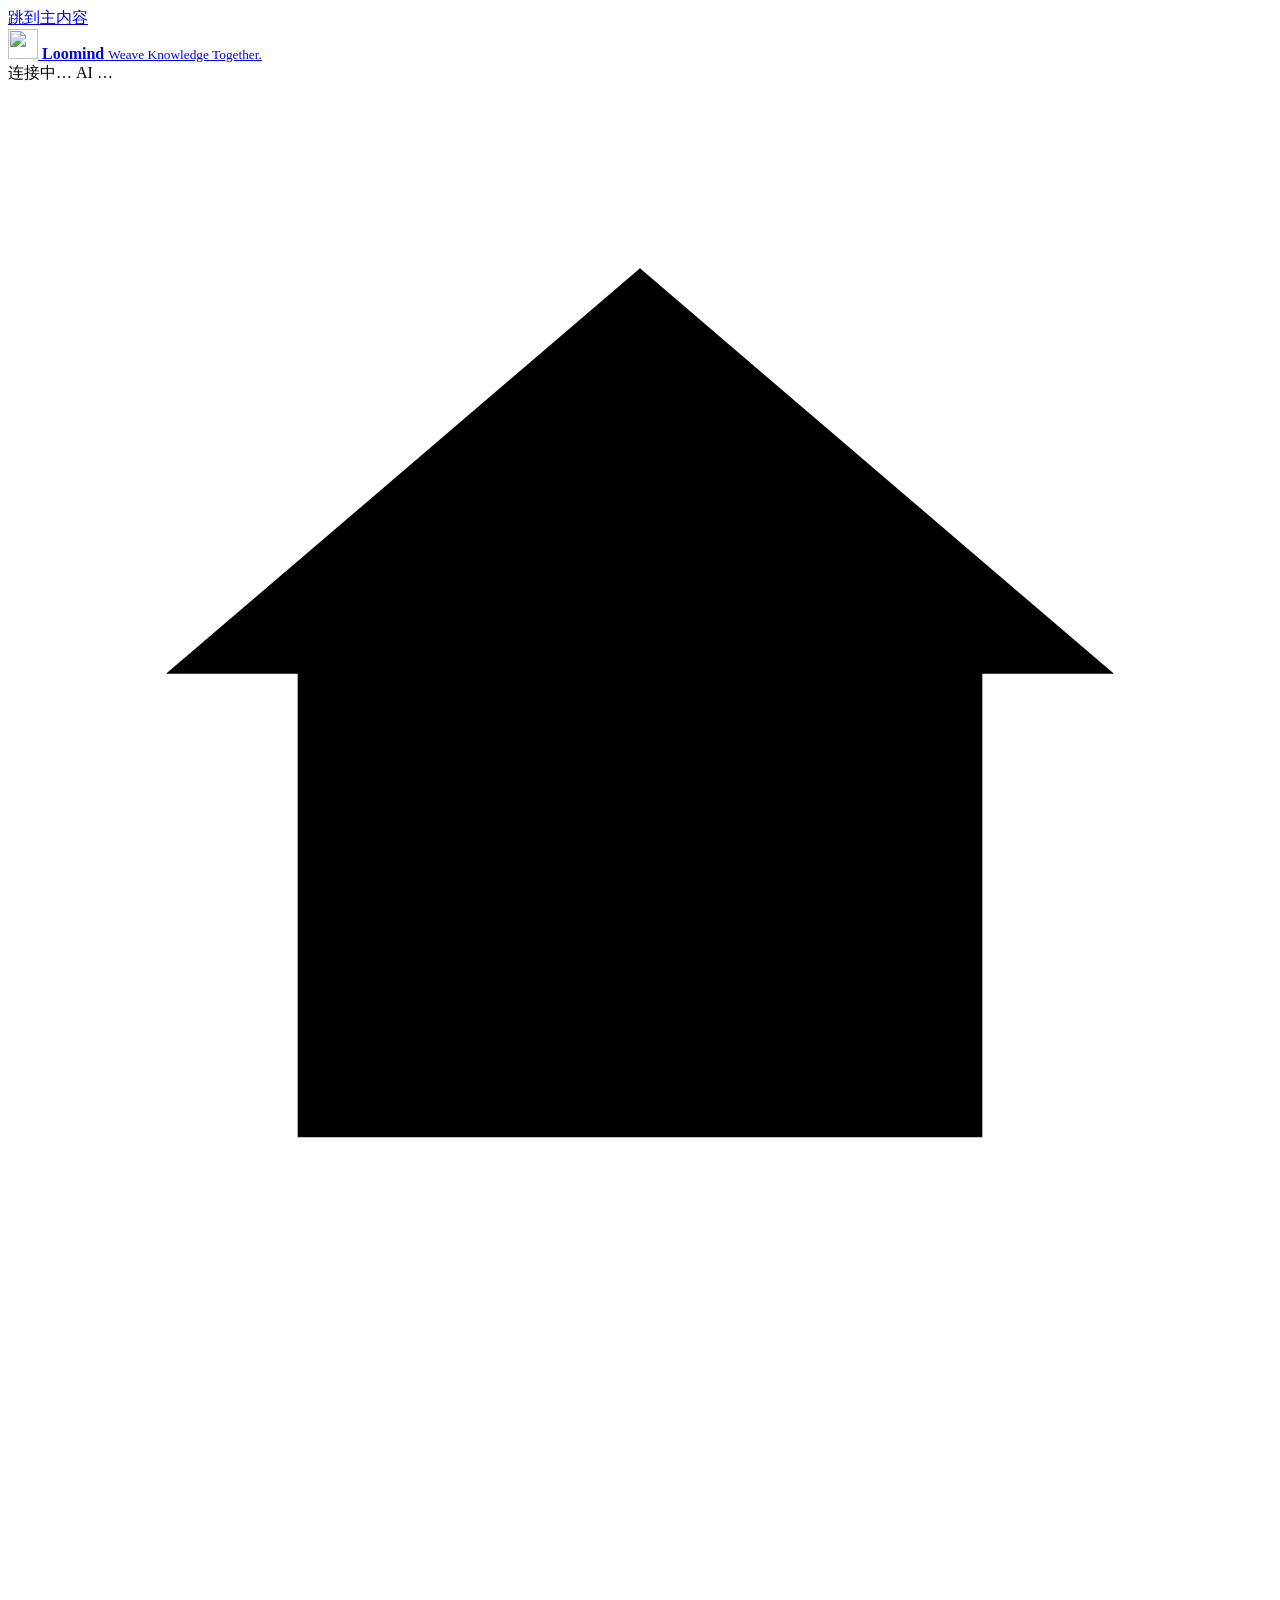
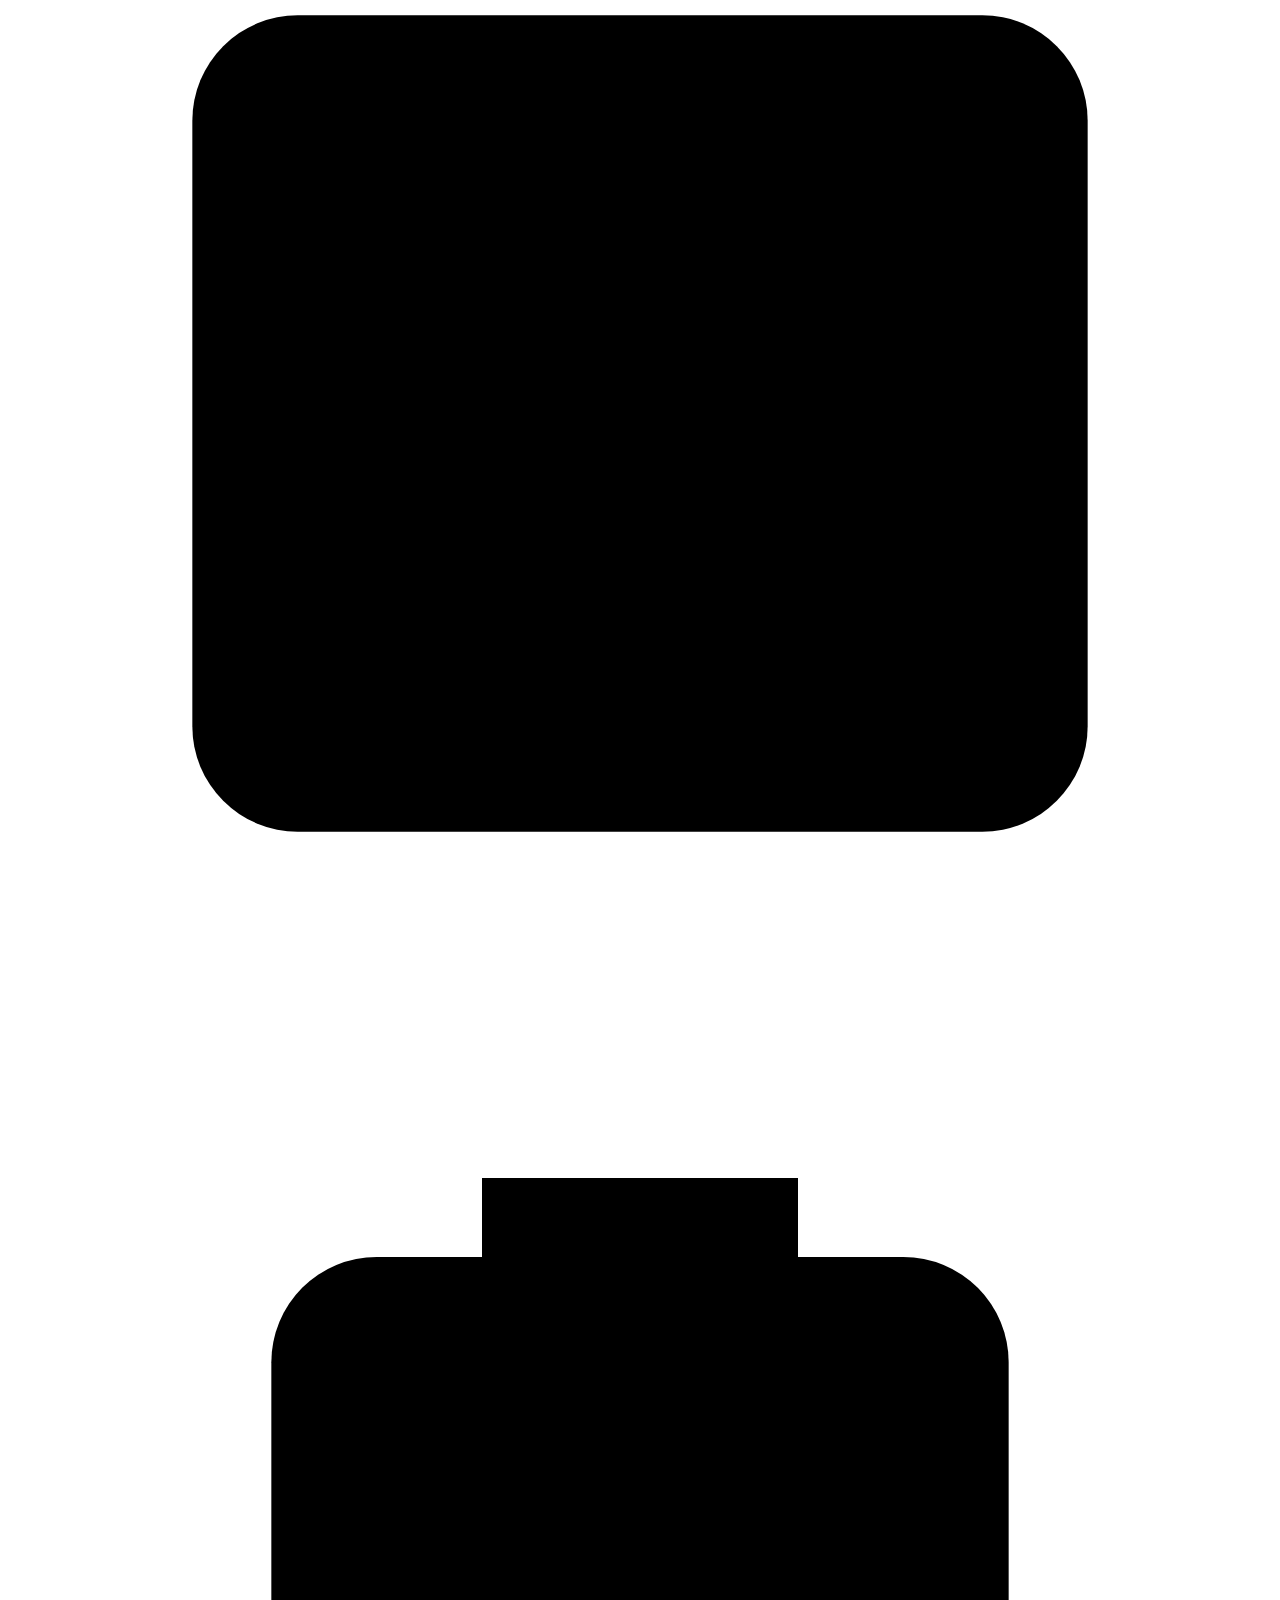
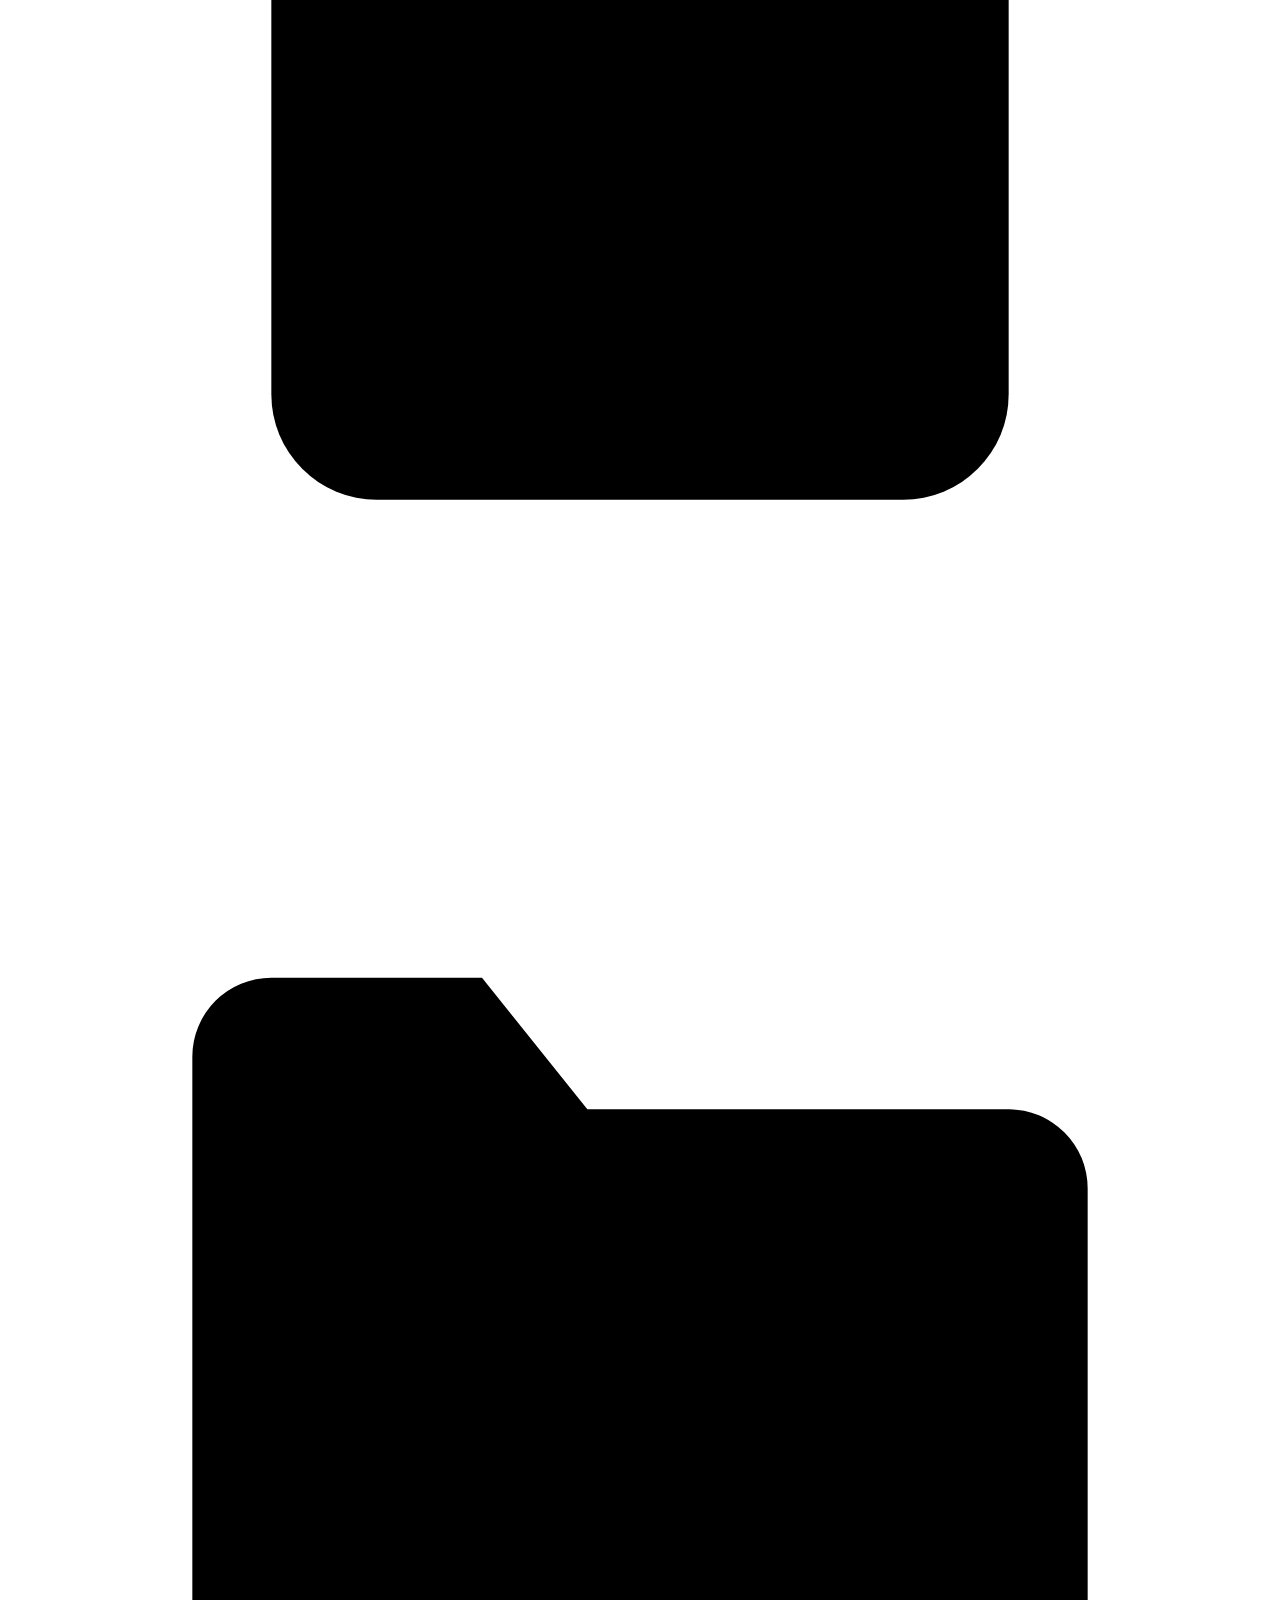
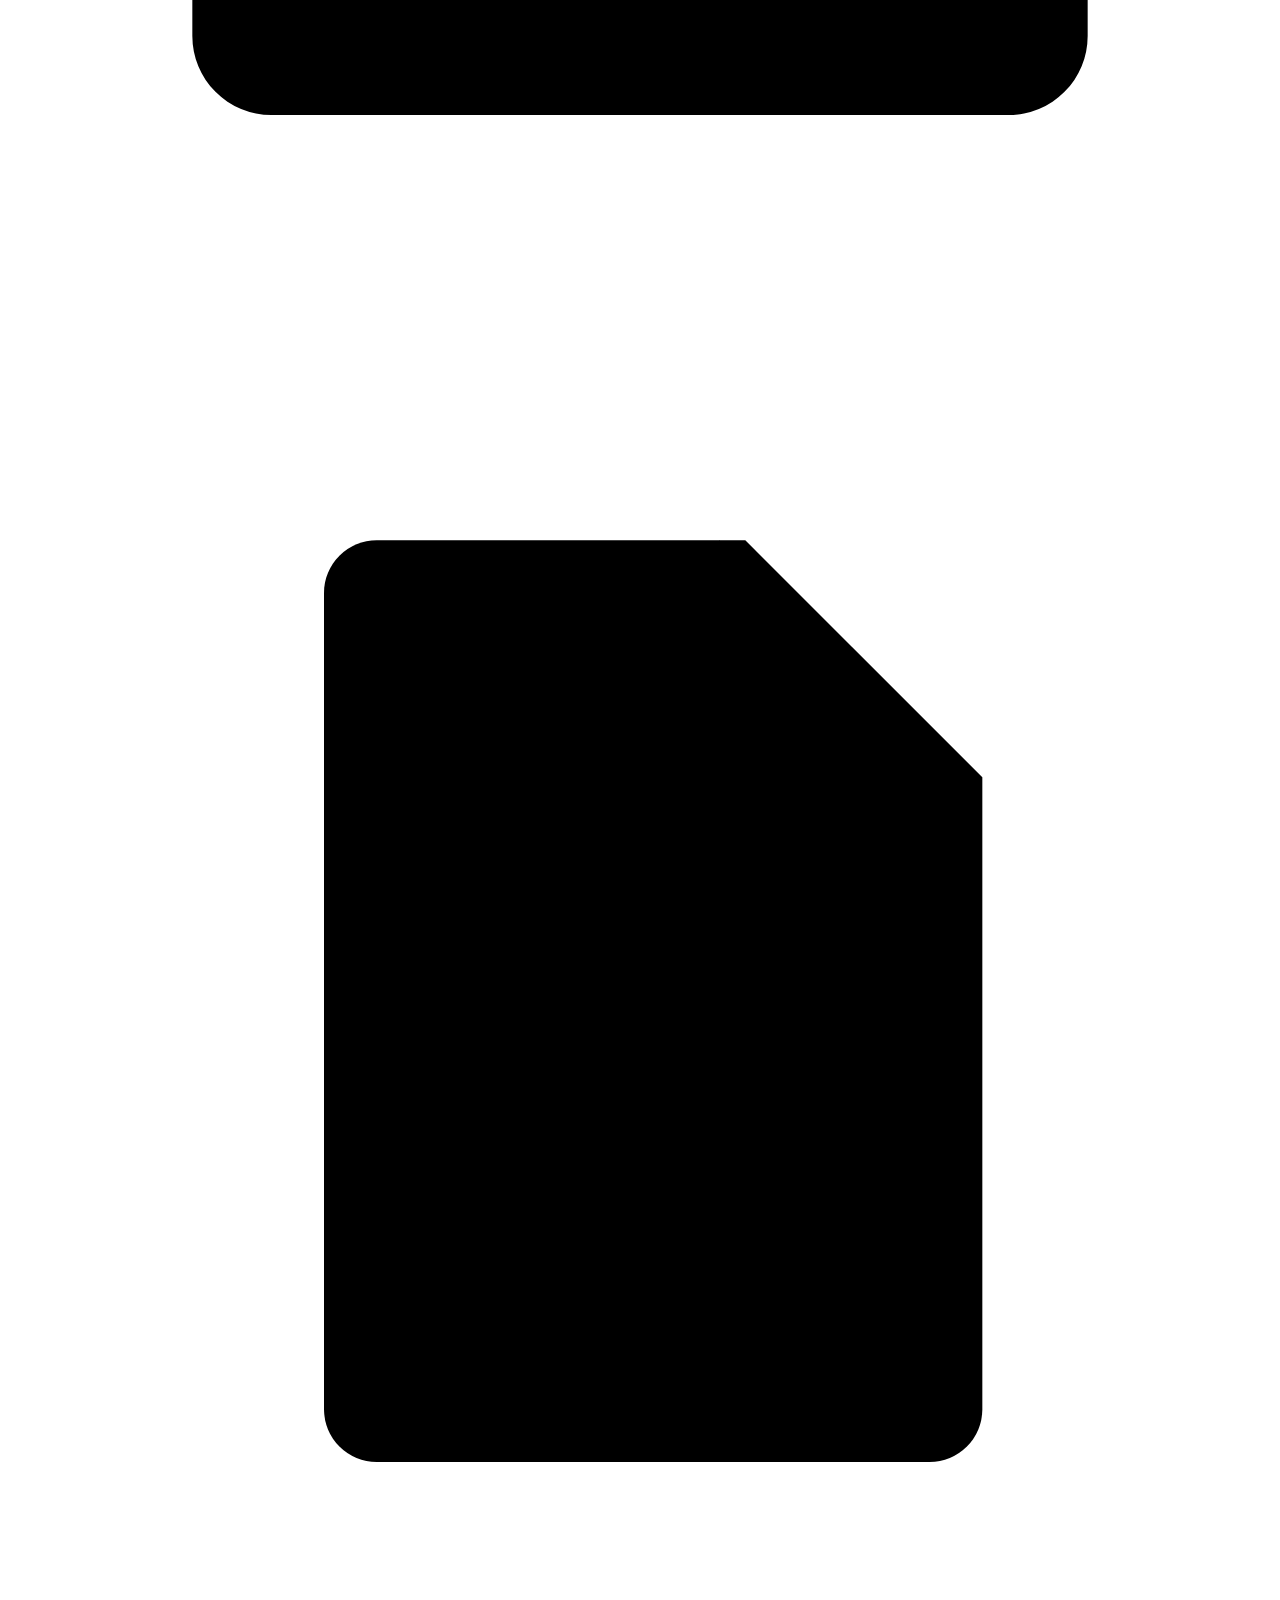
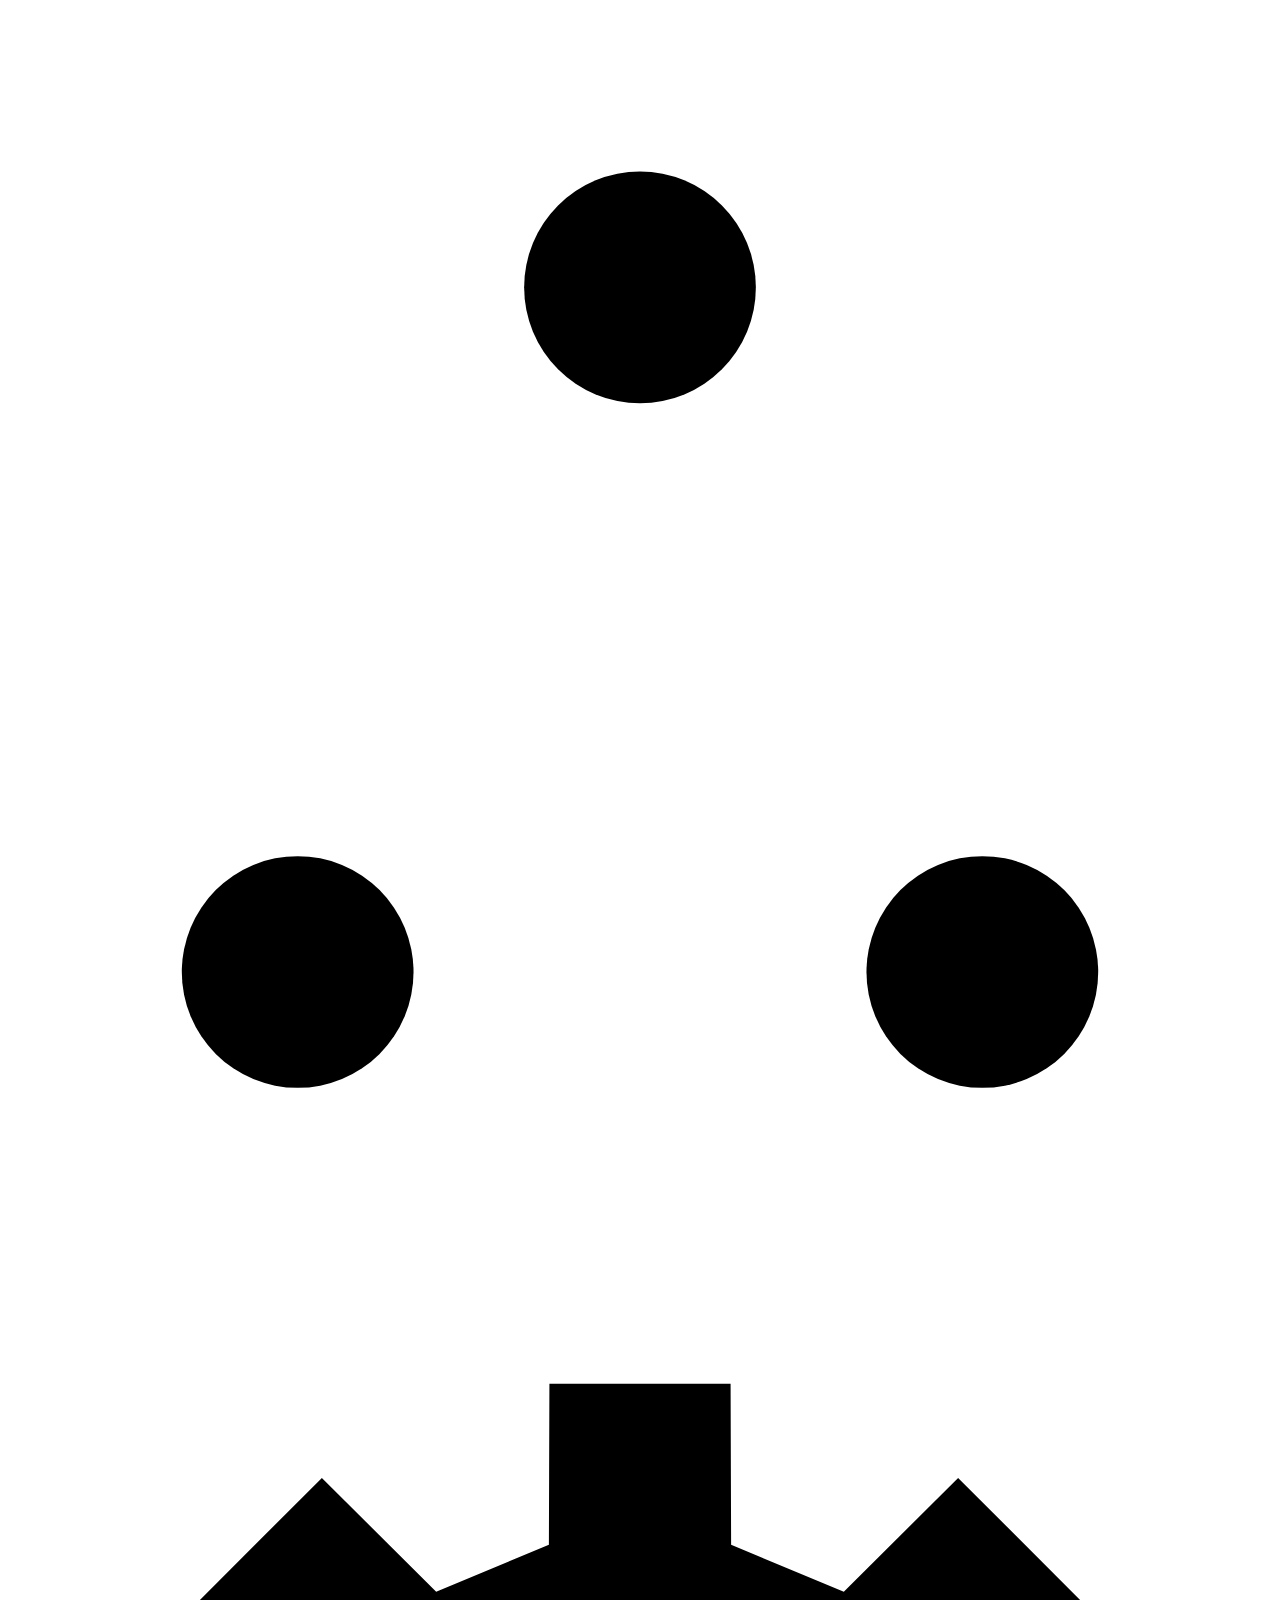
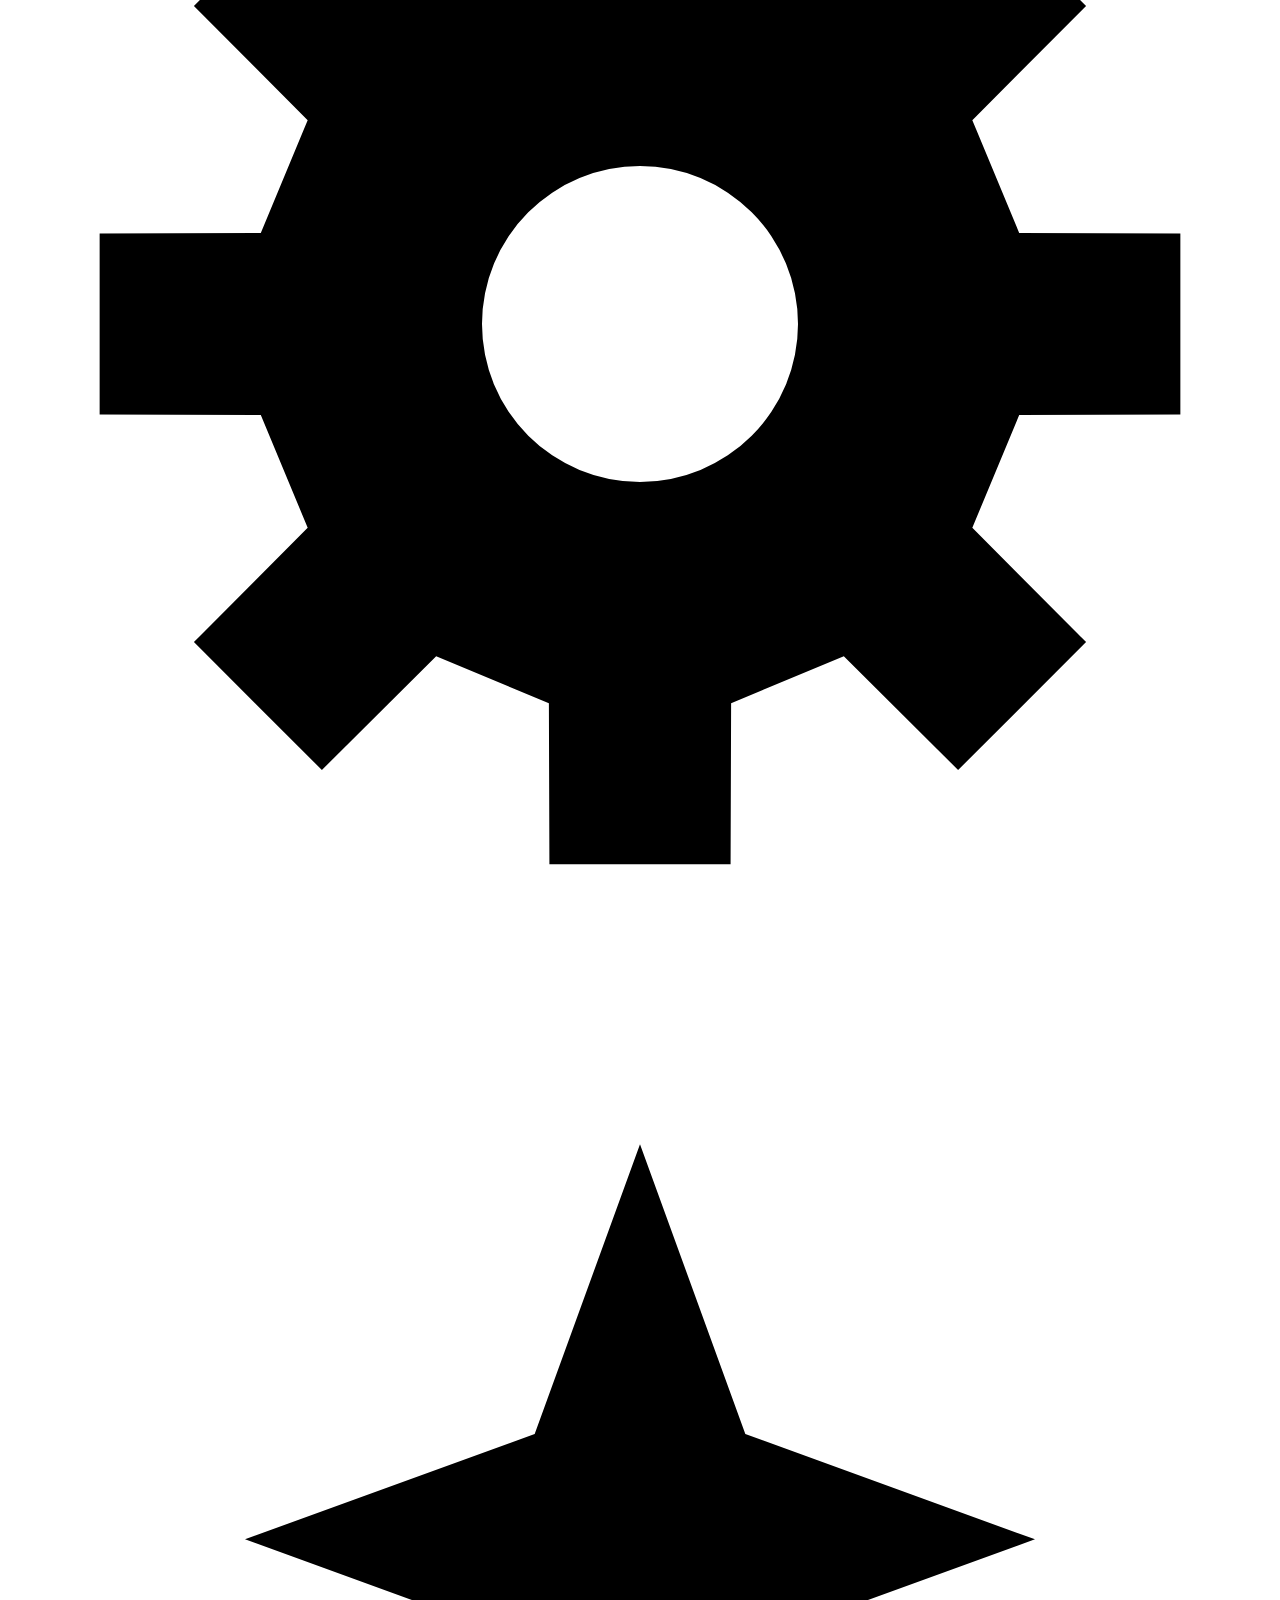
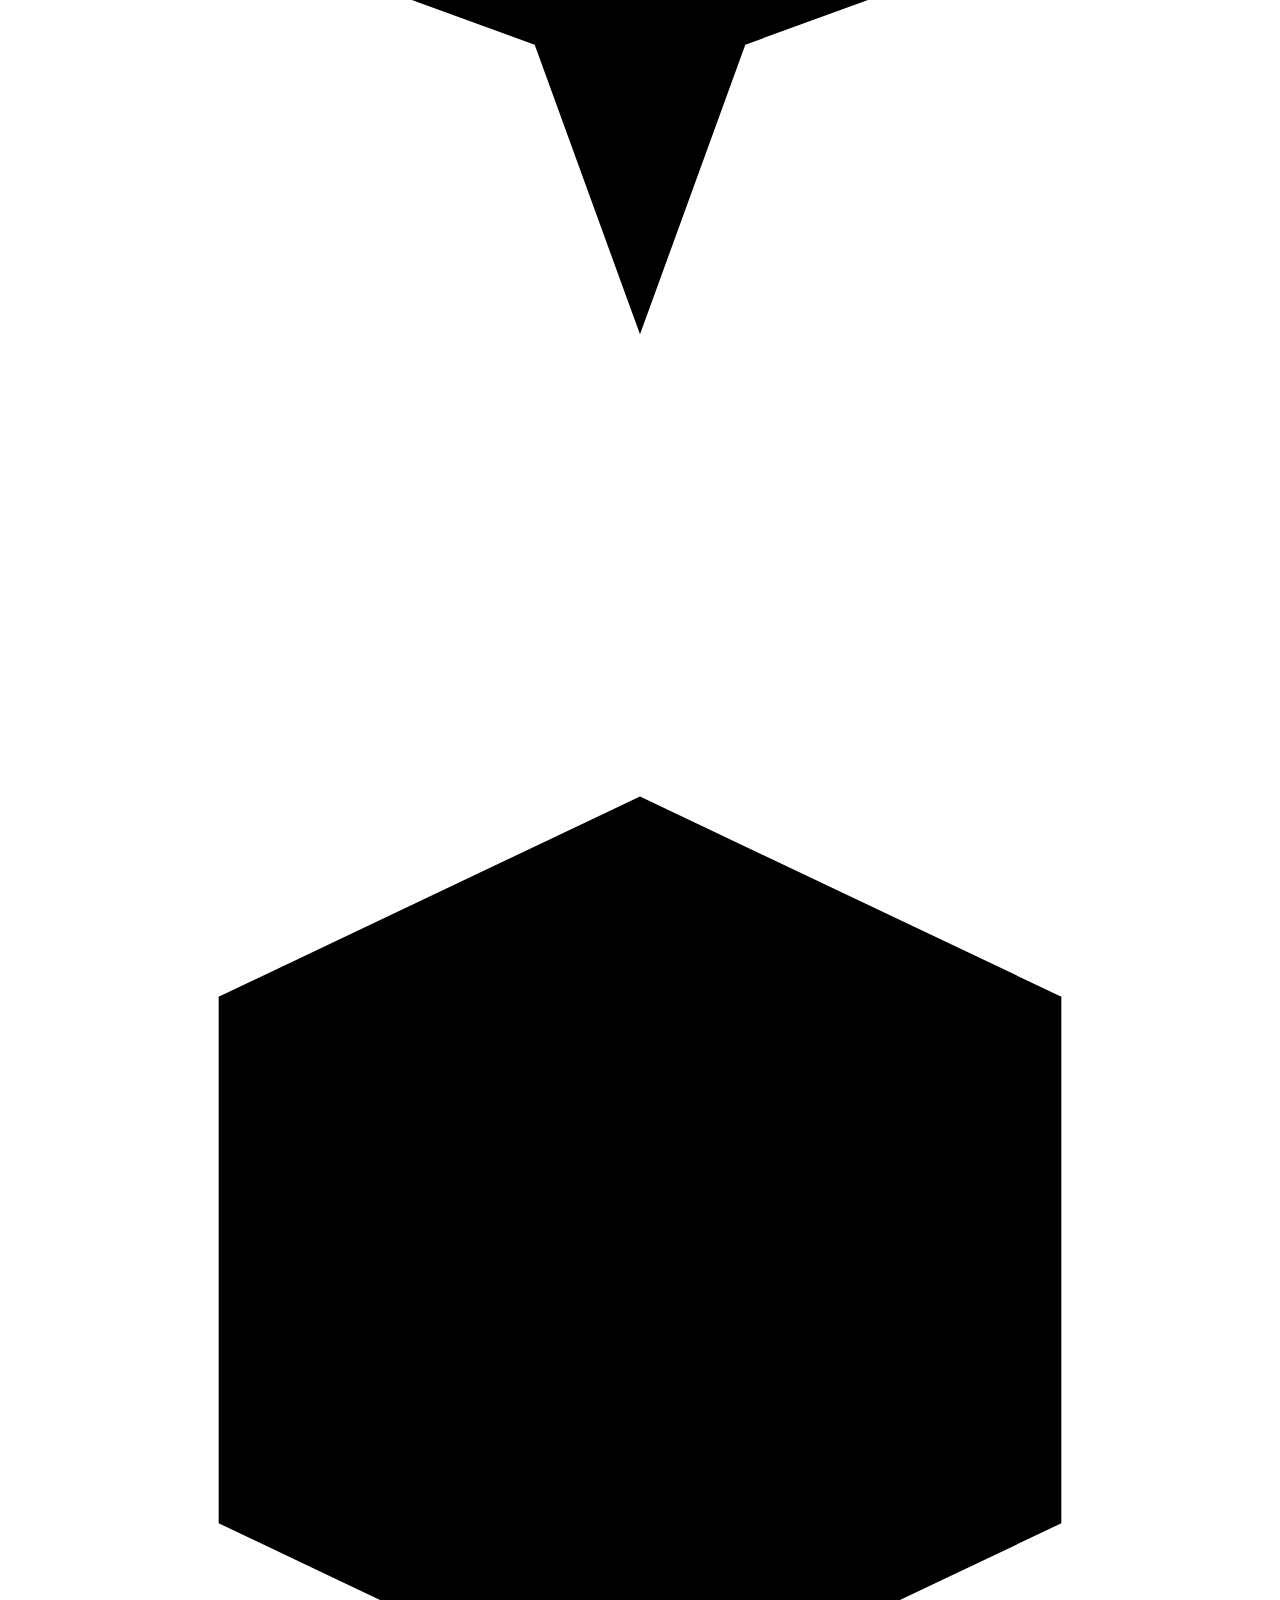
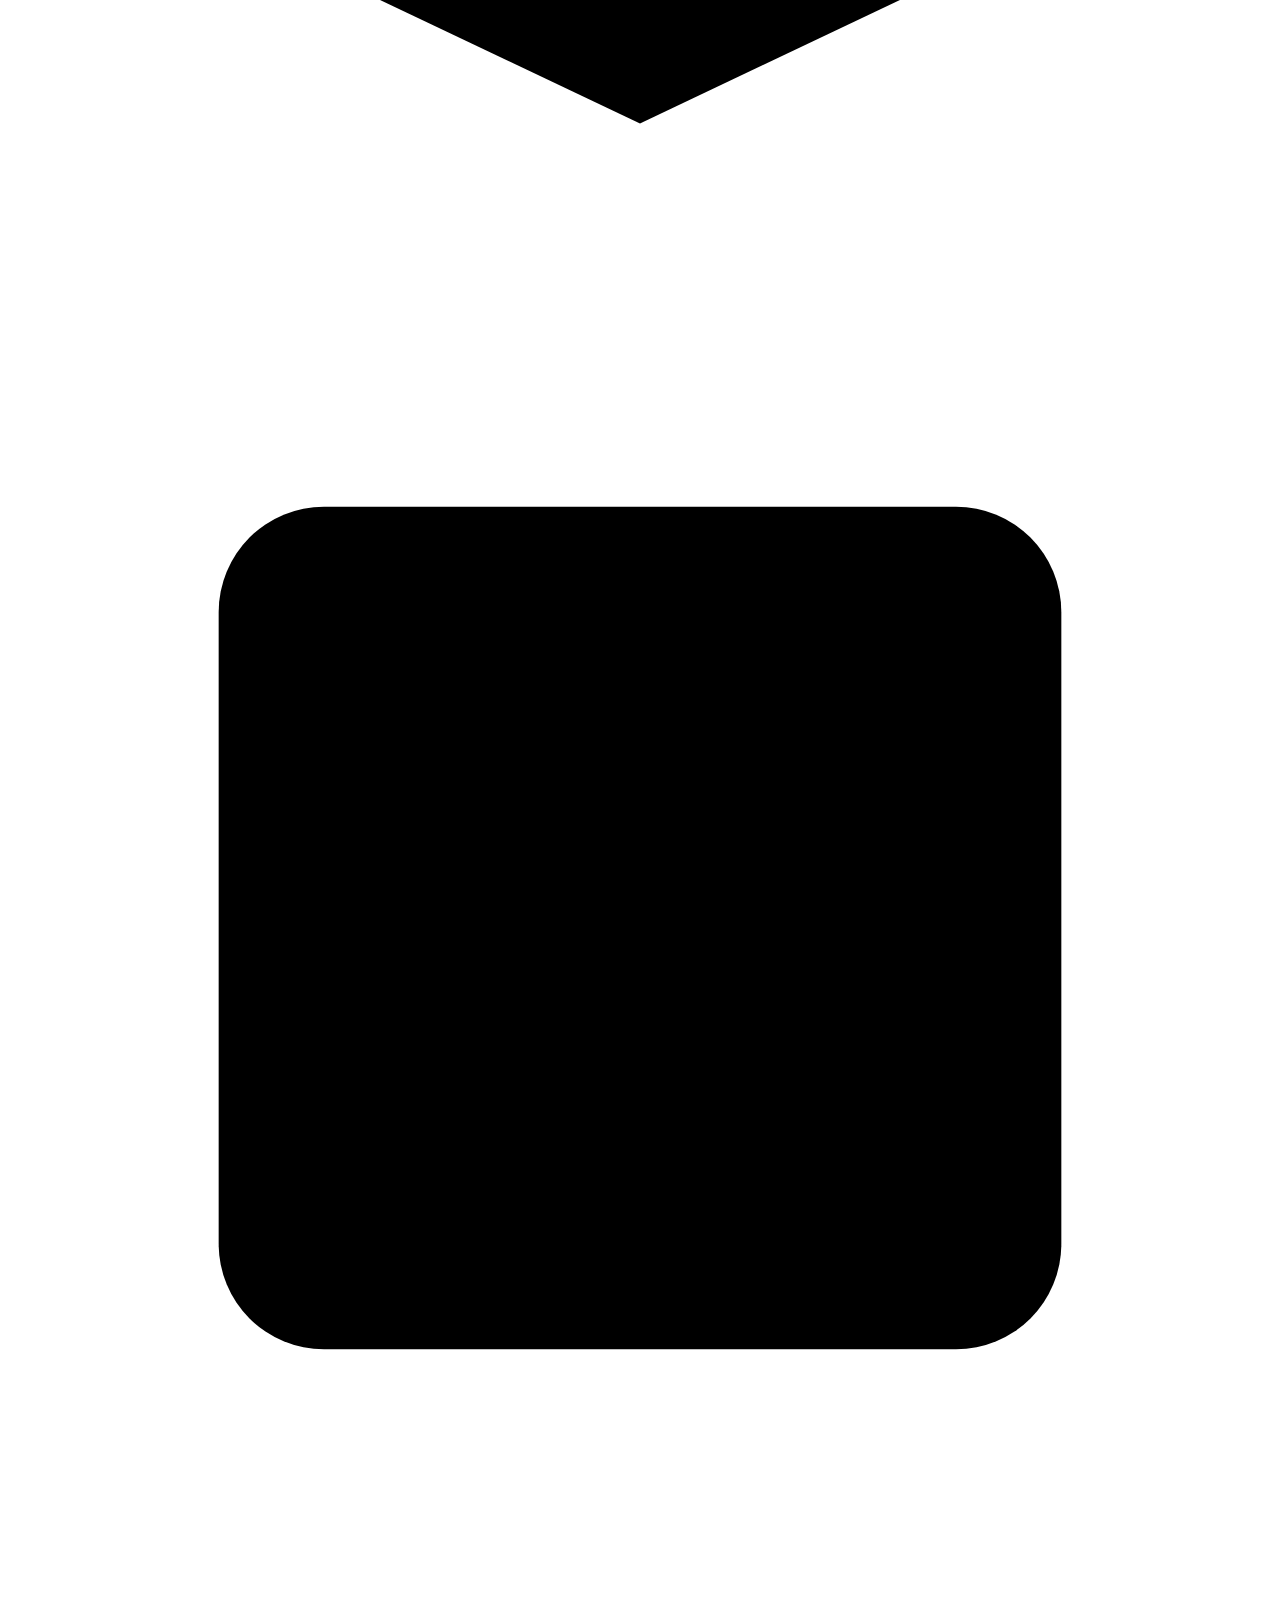
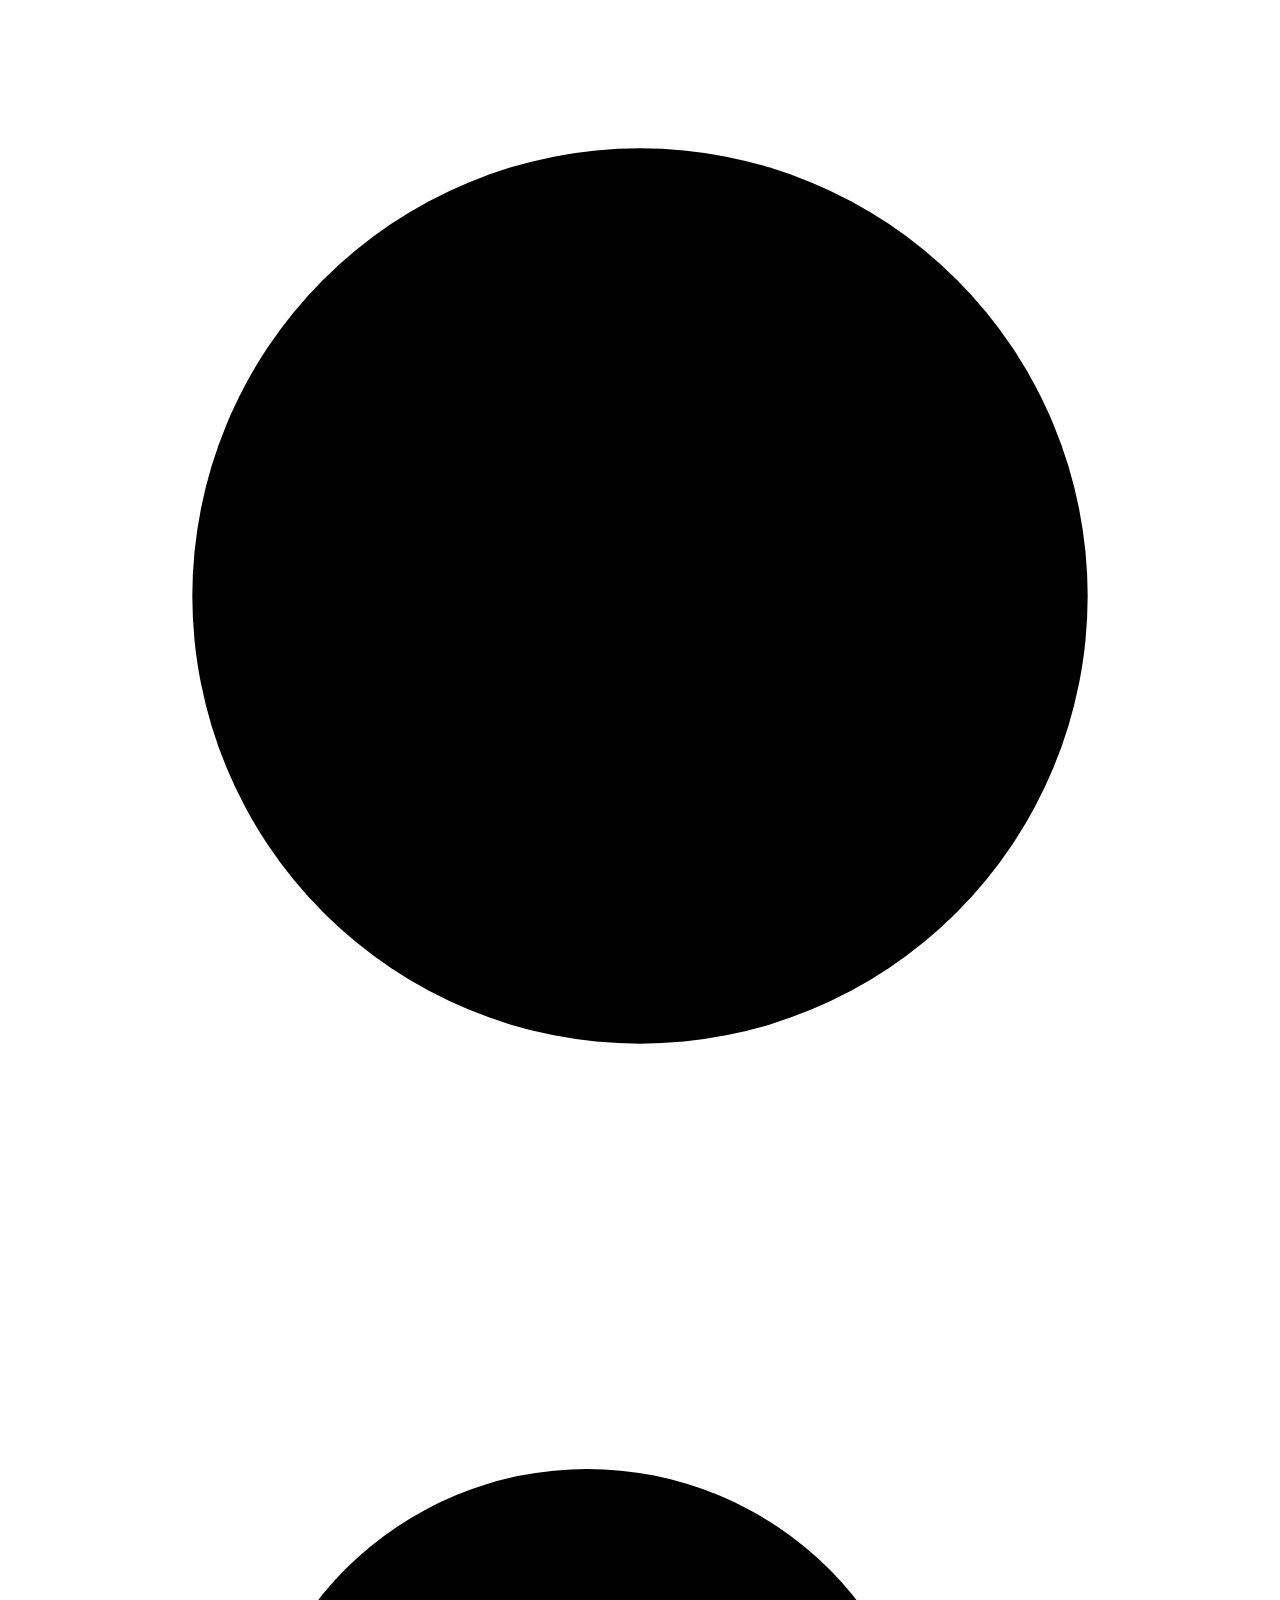
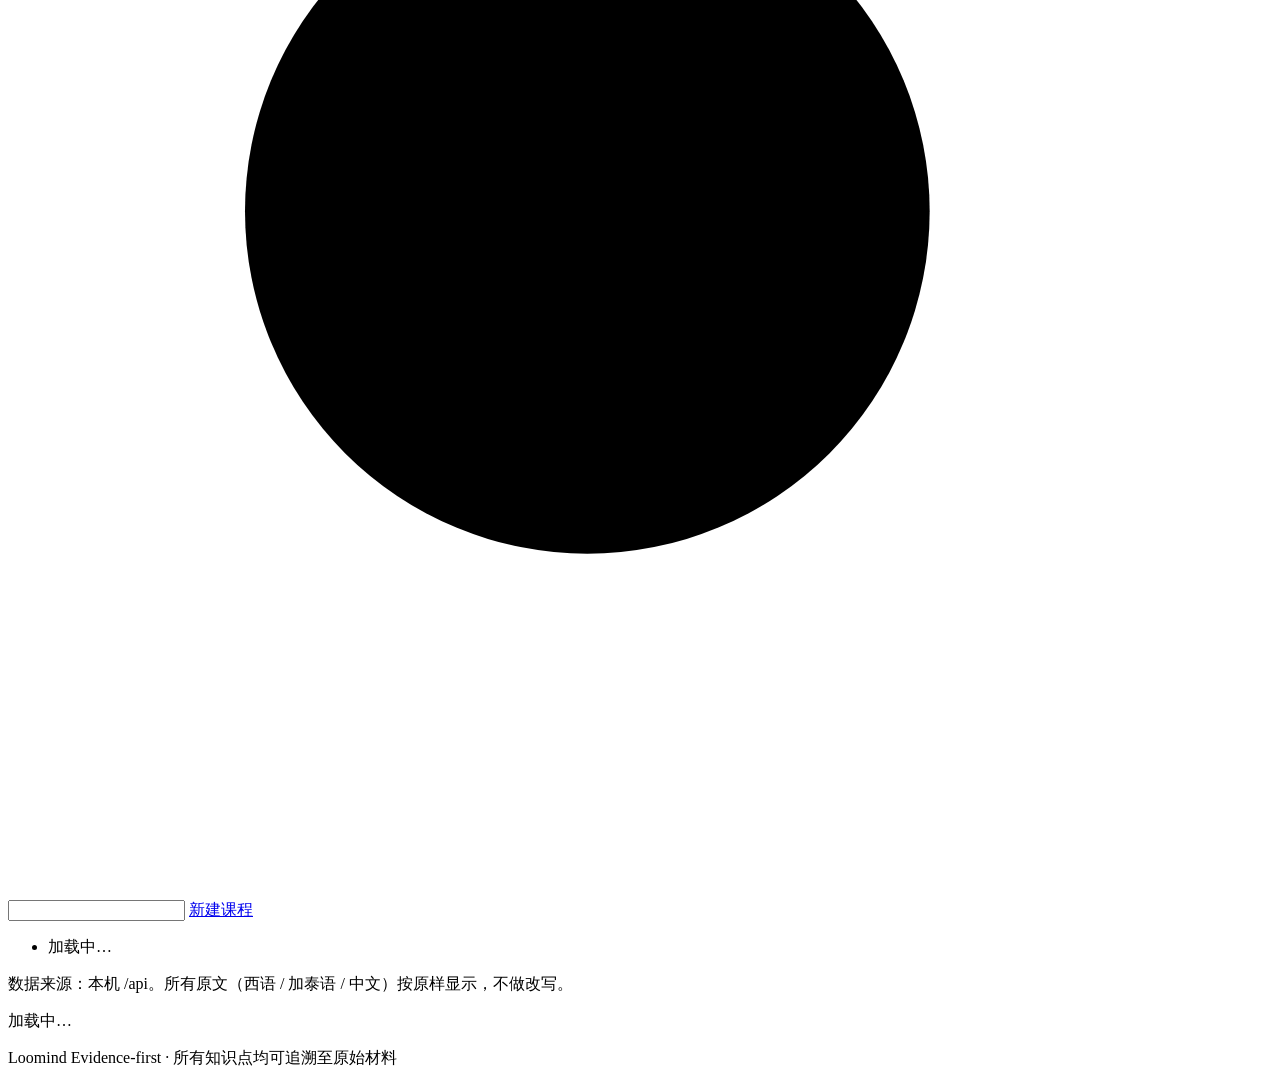
==== commit b86133a9: "feat(update,ui): 更新自动安装 + 顶栏选择器全站删除 更新自动安装 (闭合外部审查 P1-2「auto_update_check 未接线启动检查」): - 启动时自动检查 GitHu" ====
--- a/src/web/index.html
+++ b/src/web/index.html
@@ -25,7 +25,8 @@
     </a>
     <!-- 全局导航在左侧图标栏 (.rail), 不在顶栏 —— Freebuff 式布局:
          图标栏承担"我在哪个模块", 侧栏 (#sidebar) 承担"我在看哪门课",
-         顶栏只留品牌、课程切换器、界面语言与状态 pill。
+         顶栏只留品牌与状态 pill (课程切换在侧栏、界面语言在设置页 —— 顶栏
+         原有的课程/语言两个 <select> 已于 2026-10-16 全站删除)。
          高亮规则不变: 完全由页面函数的 markActiveNav() 设置 (归属表在
          app.js markActiveNav() 上方, 由 test_multi_course 的归属表测试钉住)。
          四个暂不开发的页面 (考前复习 / 复习包 / 练习 / 错题本) 在图标栏底部
@@ -34,28 +35,6 @@
          解禁时: 把对应的 <span class="rail-link nav-disabled"> 换成 <a href>
          即可, 同时恢复 scripts/ui_audit.js 里"恰好四个禁用项"的期望。 -->
     <div class="topbar-meta">
-      <!-- 两个 <select> 都**不再**写 aria-label。
-           它们各自被包在 <label> 里, 而那个 <label> 的文本就是旁边那个
-           data-i18n 的 <span> —— 浏览器/屏幕阅读器据此算出的可访问名已经是
-           翻译过的界面文案。原先硬编码的 aria-label="Course" /
-           "UI language" 反而**覆盖**掉它, 于是 es / ca 界面下屏幕阅读器读出
-           英文 (2026-09-21 修)。顺带满足 WCAG 2.5.3: 可访问名与可见标签一致。 -->
-      <!-- 2026-09-22: 这个 <select> 有两种语义, 由 renderCourseSwitcher()
-           按页面类型重建选项: 在全局页 (概览/今日) 上它是**查看范围**
-           (第一项 = 全部课程, 默认选中, 只筛本页); 在其余页面上它仍是
-           课程上下文切换器。标签用中性的 mc.switch, 两种语义下都读得通。 -->
-      <label class="lang-picker course-picker">
-        <span data-i18n="mc.switch">切换课程</span>
-        <select id="course-switch"></select>
-      </label>
-      <label class="lang-picker">
-        <span data-i18n="ui.language">界面语言</span>
-        <select id="ui-language">
-          <option value="zh">中文</option>
-          <option value="es">Español</option>
-          <option value="ca">Català</option>
-        </select>
-      </label>
       <span id="pill-health" class="pill pill-muted">连接中…</span>
       <span id="pill-modes" class="pill pill-muted"></span>
       <span id="pill-ai" class="pill pill-muted" title="AI">AI …</span>
@@ -69,7 +48,10 @@
          图标是纯装饰 (aria-hidden), 可访问名与 tooltip 由
          data-i18n-title 经 applyI18n() 写入 title / aria-label ——
          图标按钮没有可见文本, 可访问名不能靠 data-i18n 的 textContent。 -->
-    <nav class="rail" aria-label="主导航">
+    <!-- aria-label 初始为中文兜底 (JS 未跑时); data-i18n-aria-label 让
+         applyI18n() 在语言切换时同步更新 —— landmark 名称必须跟随 locale,
+         不能写死 (2026-10-16 P1-3)。 -->
+    <nav class="rail" aria-label="主导航" data-i18n-aria-label="nav.rail">
       <a href="#/" class="rail-link" data-i18n-title="nav.overview">
         <svg class="rail-icon" viewBox="0 0 24 24" aria-hidden="true">
           <path d="M3 11.2 12 3.5l9 7.7"/><path d="M5.5 9.6V20h13V9.6"/>
@@ -107,9 +89,9 @@
       </a>
       <span class="rail-sep" aria-hidden="true"></span>
       <a href="#/settings" class="rail-link" data-i18n-title="nav.settings">
-        <svg class="rail-icon" viewBox="0 0 24 24" aria-hidden="true">
-          <circle cx="12" cy="12" r="3"/>
-          <path d="M12 2.5v2.8M12 18.7v2.8M2.5 12h2.8M18.7 12h2.8M5.3 5.3l2 2M16.7 16.7l2 2M18.7 5.3l-2 2M7.3 16.7l-2 2"/>
+        <!-- 设置齿轮：带齿外轮廓 + 中心孔，与图2风格一致 -->
+        <svg class="rail-icon" viewBox="0 0 24 24" aria-hidden="true">
+          <path d="M19.2 10.27 L22.26 10.28 L22.26 13.72 L19.2 13.73 L18.31 15.87 L20.47 18.04 L18.04 20.47 L15.87 18.31 L13.73 19.2 L13.72 22.26 L10.28 22.26 L10.27 19.2 L8.13 18.31 L5.96 20.47 L3.53 18.04 L5.69 15.87 L4.8 13.73 L1.74 13.72 L1.74 10.28 L4.8 10.27 L5.69 8.13 L3.53 5.96 L5.96 3.53 L8.13 5.69 L10.27 4.8 L10.28 1.74 L13.72 1.74 L13.73 4.8 L15.87 5.69 L18.04 3.53 L20.47 5.96 L18.31 8.13 Z M15.0 12.0 a3.0 3.0 0 1 0 -6.0 0 a3.0 3.0 0 1 0 6.0 0"/>
         </svg>
       </a>
       <span class="rail-sep" aria-hidden="true"></span>
@@ -198,5 +180,24 @@
   <script src="/views/mistakes.js"></script>
   <script src="/views/review-pack.js"></script>
   <script src="/views/settings.js"></script>
+
+  <!-- 右下角更新通知弹窗 (启动时自动检查更新; Ignore 抑制至下次重启; Install Now 静默安装) -->
+  <div id="update-notification" class="update-notification" role="alertdialog" aria-modal="true"
+       aria-labelledby="update-notify-title" aria-describedby="update-notify-desc" style="display:none;">
+    <div class="update-notification-card">
+      <div class="update-notification-header">
+        <svg class="update-notification-icon" viewBox="0 0 24 24" aria-hidden="true">
+          <path d="M13 16h-1v-4h1v4zm1.066-9.034l1.22-1.22c-.47-.47-1.12-.59-1.78-.59-1.16 0-2.26.47-3.06 1.27-.79-.79-1.8-1.27-3.06-1.27s-2.27.48-3.06 1.27c-.48.48-.66 1.12-.59 1.78l1.22 1.22c-.47.47-.59 1.12-.59 1.78 0 1.16.47 2.26 1.27 3.06.79.79 1.8 1.27 3.06 1.27s2.27-.48 3.06-1.27c.8-.79 1.27-1.8 1.27-3.06 0-.66-.12-1.31-.59-1.78zM12 4.5c-4.143 0-7.5 3.357-7.5 7.5s3.357 7.5 7.5 7.5 7.5-3.357 7.5-7.5S16.143 4.5 12 4.5z"/>
+        </svg>
+        <h3 id="update-notify-title" class="update-notification-title"></h3>
+      </div>
+      <p id="update-notify-desc" class="update-notification-desc"></p>
+      <div class="update-notification-actions">
+        <button type="button" id="update-notify-ignore" data-action="update-ignore" class="update-notification-btn update-notification-btn-secondary"></button>
+        <button type="button" id="update-notify-install" data-action="update-install" class="update-notification-btn update-notification-btn-primary"></button>
+      </div>
+      <p id="update-notify-status" class="update-notification-status" style="display:none;"></p>
+    </div>
+  </div>
 </body>
 </html>
